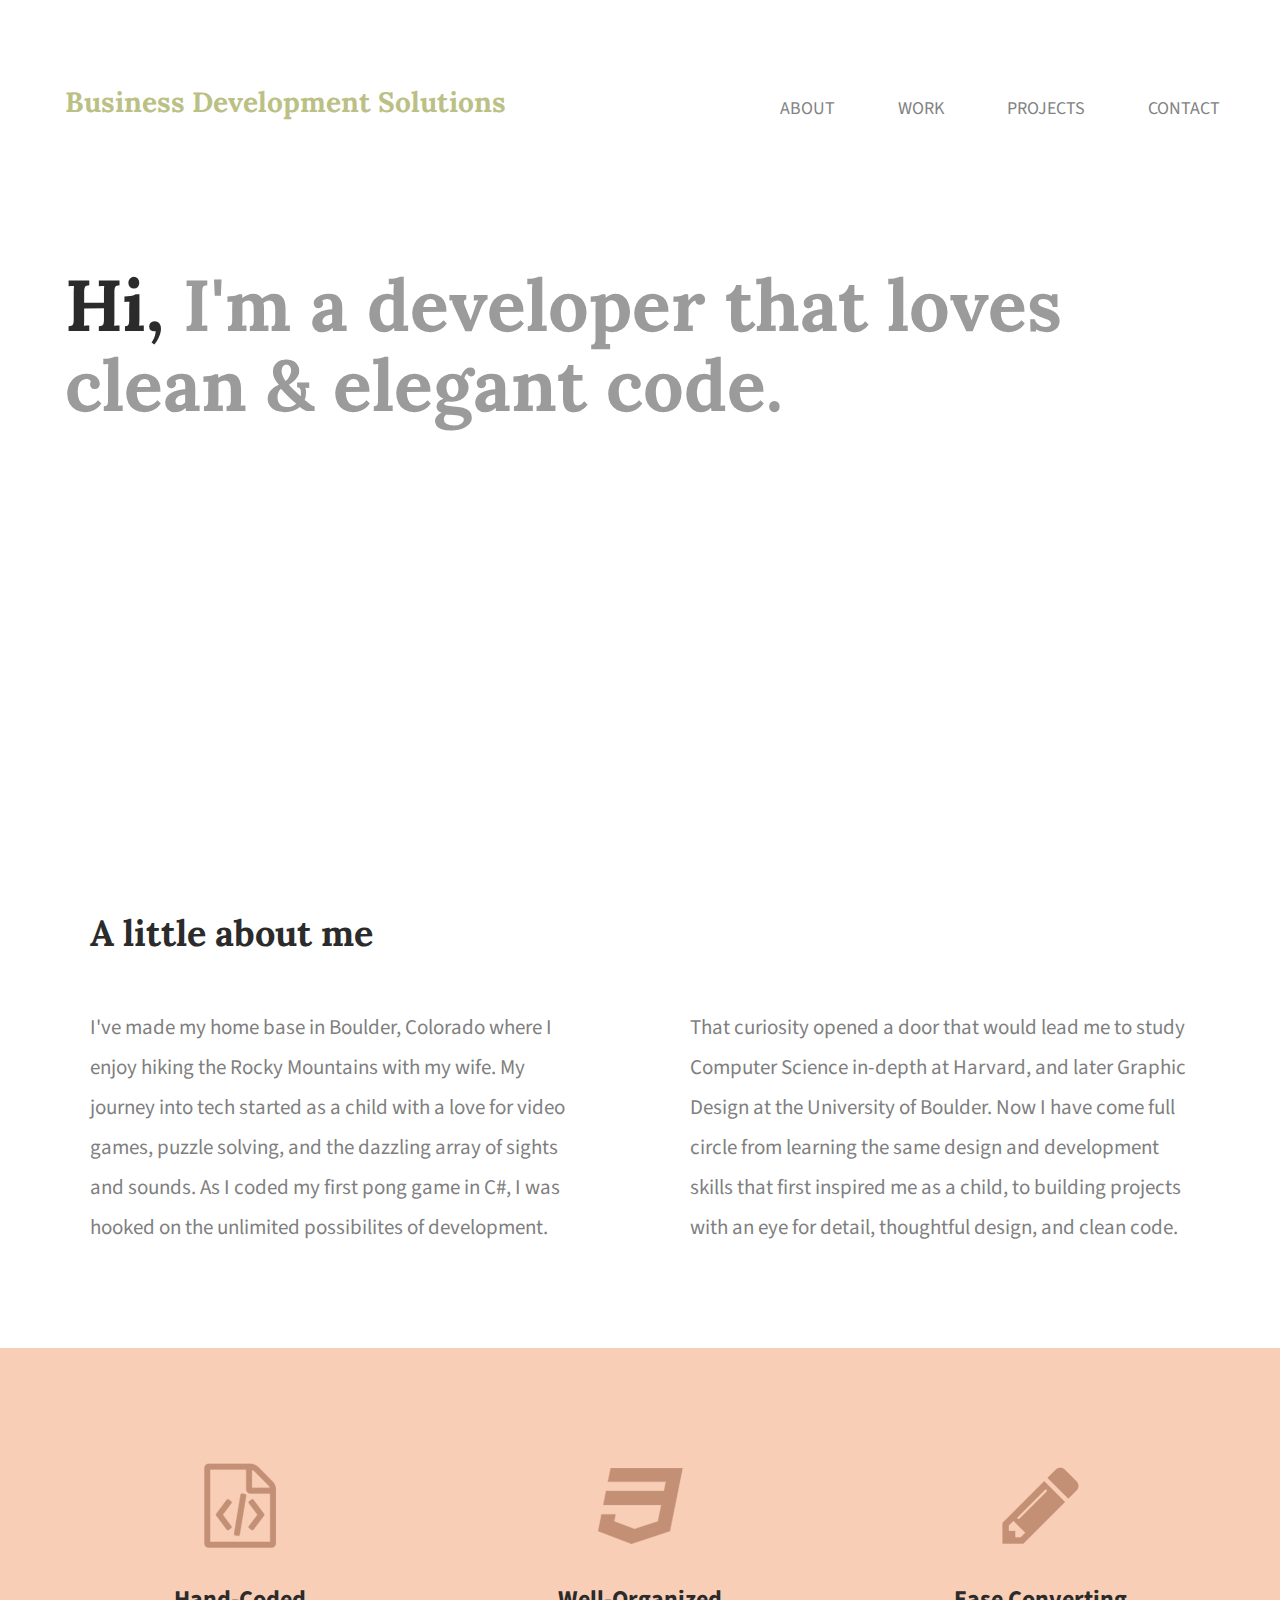
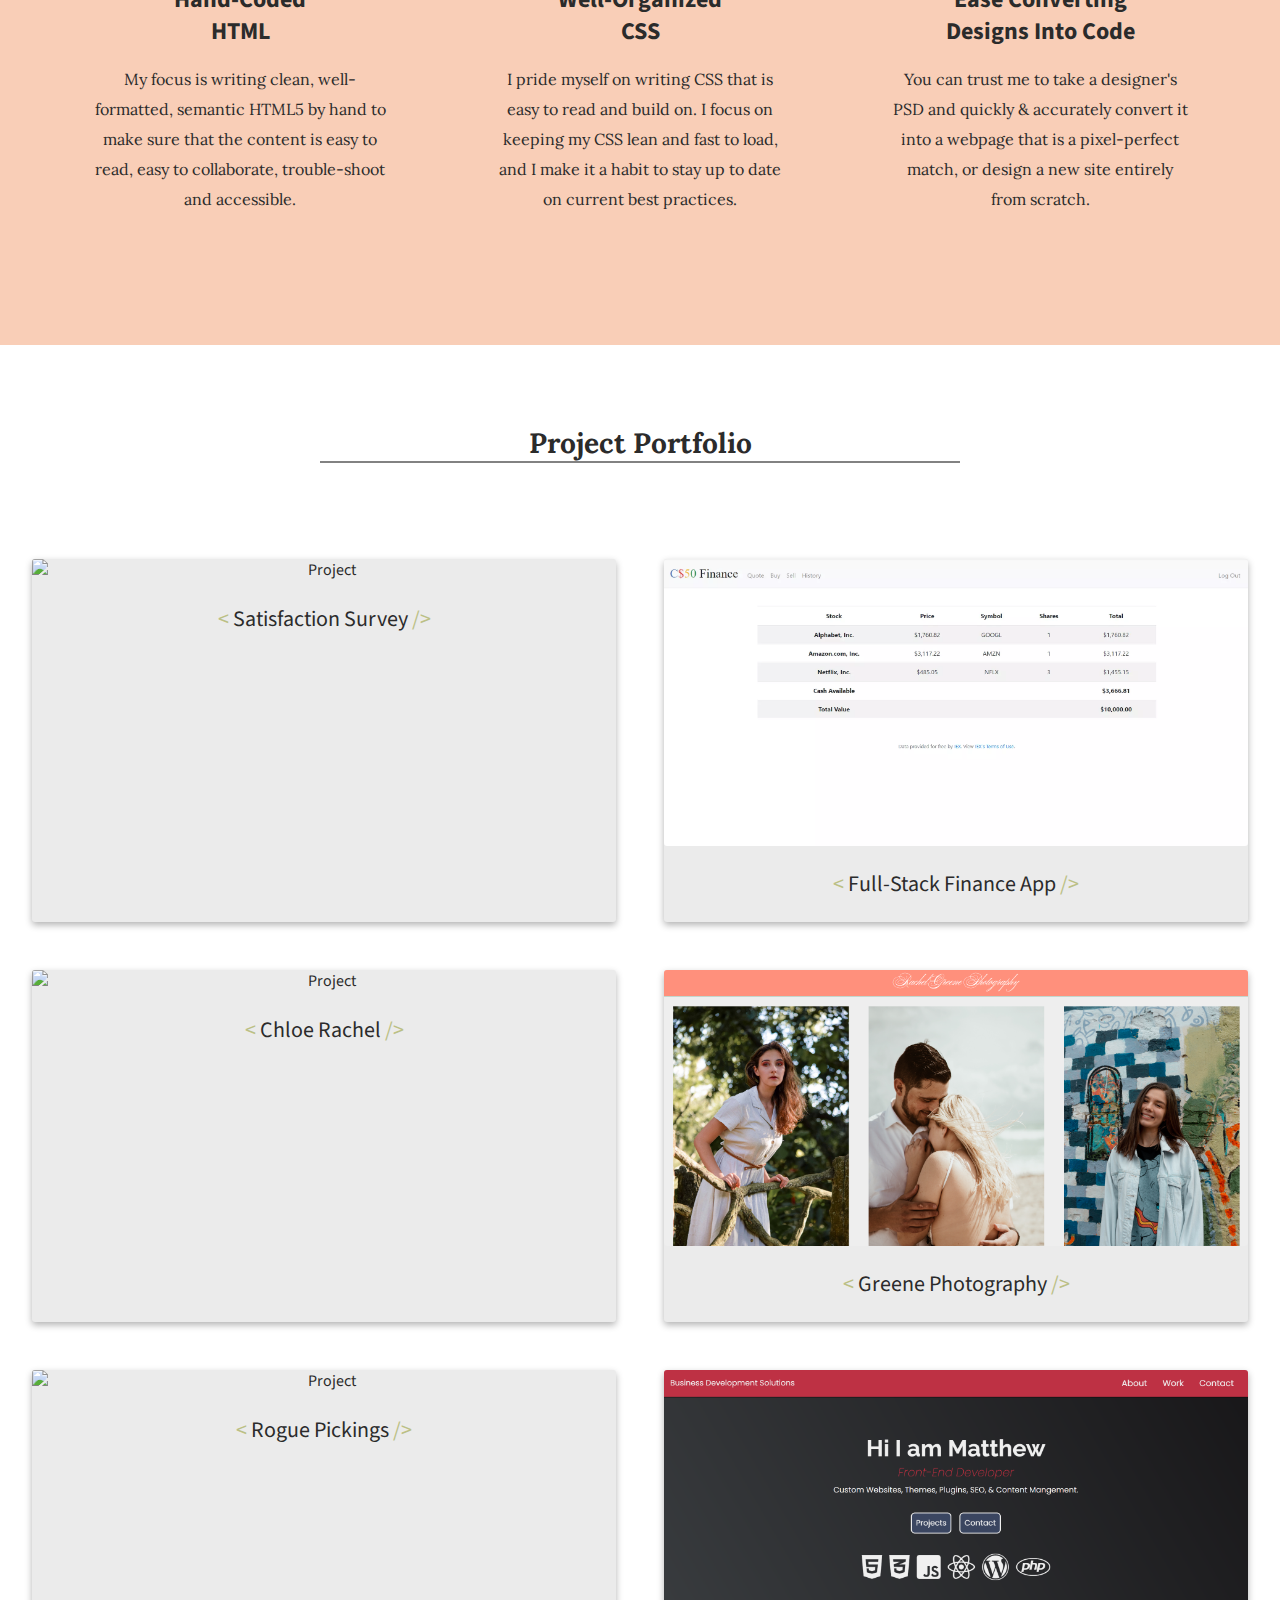
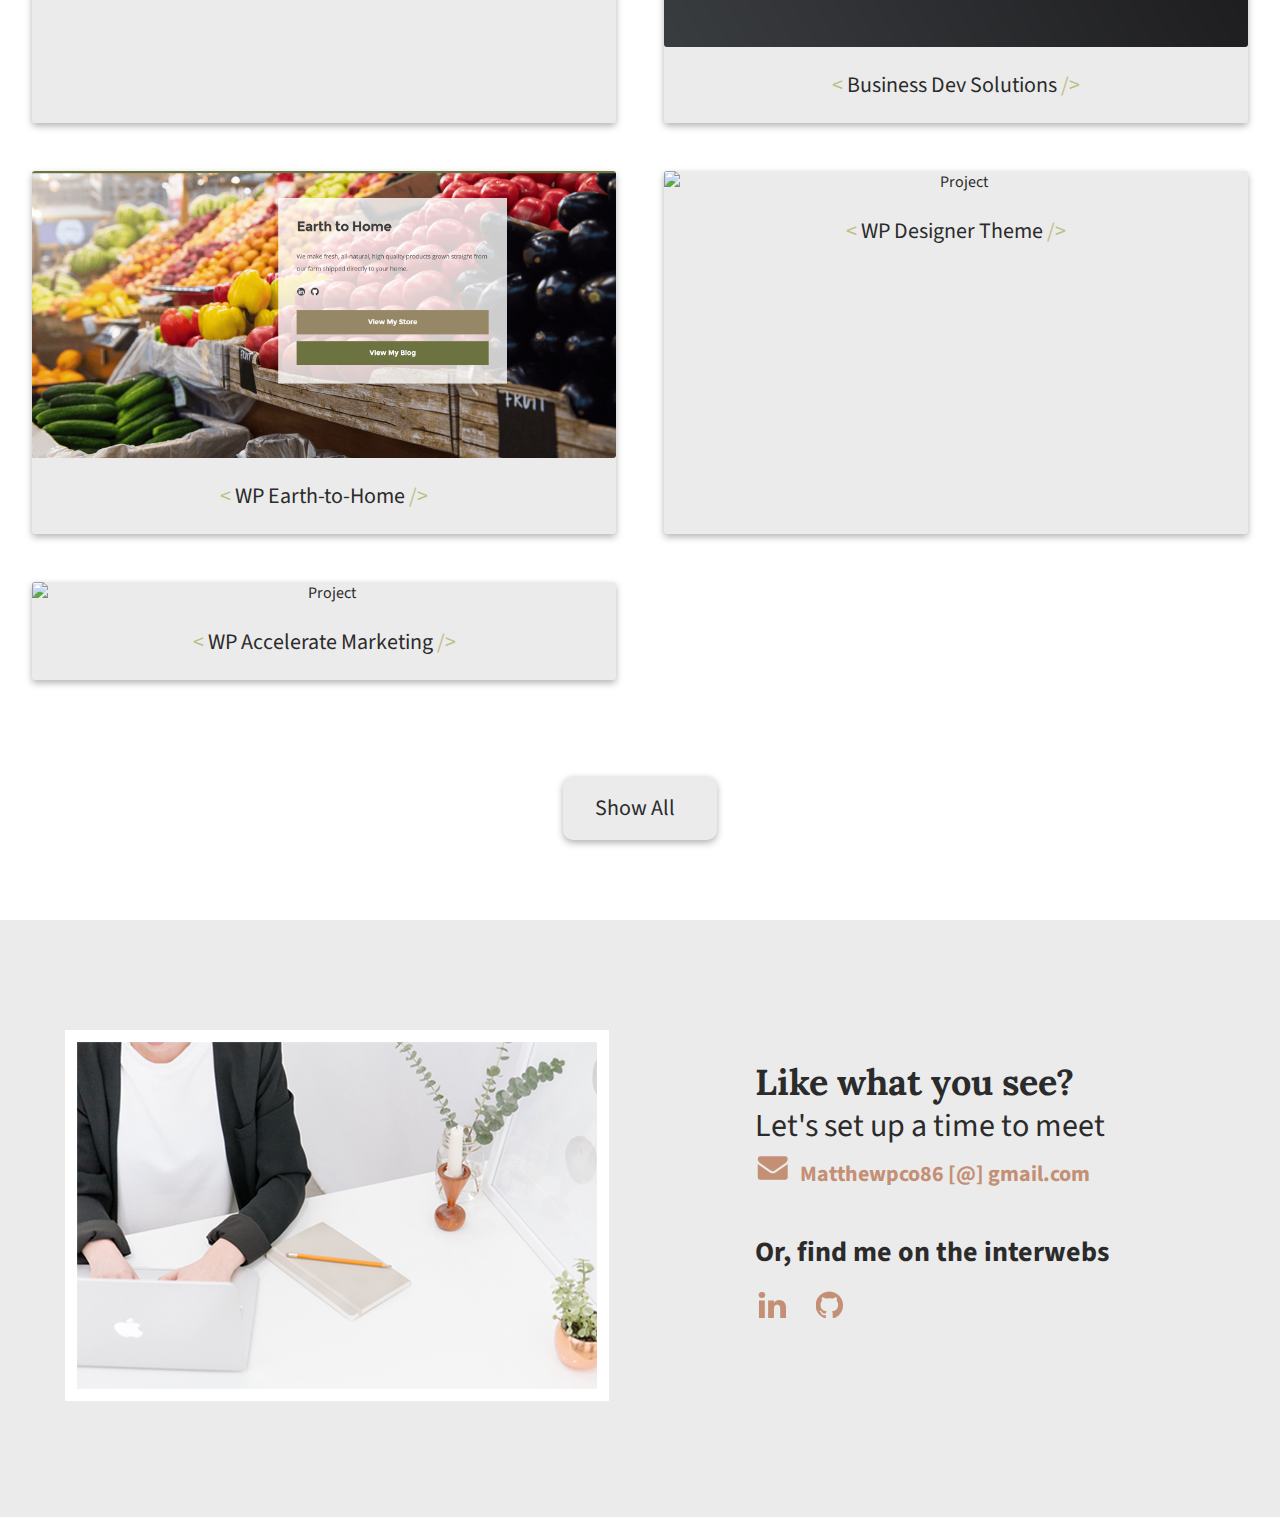
==== index.html @ 07d3a52b "Update index.html" ====
<!doctype html>
<html lang="en">
    <head>
        <link rel="stylesheet" href="css/normalize.css">
        <link rel="stylesheet" href="css/main.css">
        <link rel="preconnect" href="https://fonts.gstatic.com">
        <link
            rel="stylesheet"
            href="https://use.fontawesome.com/releases/v5.8.2/css/all.css"
            integrity="sha384-oS3vJWv+0UjzBfQzYUhtDYW+Pj2yciDJxpsK1OYPAYjqT085Qq/1cq5FLXAZQ7Ay"
            crossorigin="anonymous"
            />
        <link href="https://fonts.googleapis.com/css2?family=Lora:wght@400;700&display=swap" rel="stylesheet">
        <link href="https://fonts.googleapis.com/css?family=Source+Sans+Pro:400,700" rel="stylesheet" type="text/css">
        <title>Business Dev Solutions | Portfolio</title>

        
    </head>


    <body>
        <header>
            <div class="full-width">
                
                <div class="half-width">
                    <h1>Business Development Solutions</h1>
                    <h2><span>Hi,</span> I'm a developer that loves clean &amp; elegant code.</h2>
                </div>
                <div class="half-width">
                    <nav>
                        <ul>
                            <li>
                                <a href="#about">About</a>
                            </li>
                            <li>
                                <a href="#work">Work</a>
                            </li>
                            <li>
                                <a href="#projects">Projects</a>
                            </li>
                            <li>
                                <a href="#contact">Contact</a>
                            </li>
                        </ul>
                    </nav>
                    
                </div>
            </div>


        </header>


        <main>
            <section id="about">
                <div class="full-width">
                    <h2>A little about me</h2>
                    <div class="half-width">
                        <!--<p>I've made my home base in Providence, Rhode Island, with my small growing family. My journey into tech started with a degree in journalism. As I started sharing my writing online, I was fascinated with how easily I could get my voice out there. I was hooked and wanted to learn how to build my own site to fit my own specific needs.</p>-->
                        <p>I've made my home base in Boulder, Colorado where I enjoy hiking the Rocky Mountains with my wife. My journey into tech started as a child with a love for video games, puzzle solving, and the dazzling array of sights and sounds. As I coded my first pong game in C#, I was hooked on the unlimited possibilites of development.  </p>
                    </div>
                    <div class="half-width">
                        <!--<p>That curiosity then opened a door that could never be shut. When I learned how to build my first website, I realized I found something that gave me the freedom & versatility I was looking for in my work. Now I've made a full switch to front-end development, where I can use my organization skills and eye for detail to write clean, elegant code.</p>-->
                        <p>That curiosity opened a door that would lead me to study Computer Science in-depth at Harvard, and later Graphic Design at the University of Boulder. Now I have come full circle from learning the same design and development skills that first inspired me as a child, to building projects with an eye for detail, thoughtful design, and clean code.</p>
                    </div>
                </div>
            </section>
            <section id="work">
                <div class="full-width">
                    <div class="third-width">
                        <img src="img/html-icon.png" alt="HTML Icon"/>
                        <h3>Hand-Coded HTML</h3>
                        <p>My focus is writing clean, well-formatted, semantic HTML5 by hand to make sure that the content is easy to read, easy to collaborate, trouble-shoot and accessible.</p>
                    </div>
                    <div class="third-width">
                        <img src="img/css-icon.png" alt="CSS Icon"/>
                        <h3>Well-Organized CSS</h3>
                        <p>I pride myself on writing CSS that is easy to read and build on. I focus on keeping my CSS lean and fast to load, and I make it a habit to stay up to date on current best practices.</p>
                    </div>
                    <div class="third-width">
                        <img src="img/pencil-icon.png" alt="Pencil Icon"/>
                        <h3>Ease Converting Designs Into Code</h3>
                        <p>You can trust me to take a designer's PSD and quickly & accurately convert it into a webpage that is a pixel-perfect match, or design a new site entirely from scratch.</p>
                    </div>
                </div>


            </section>


            <section id="projects" class="projects-section">

                <h2 class="projects-section-header"> Project Portfolio </h2>

                <div class="projects-grid">

                    <a href="https://matthewpco.github.io/CustomerSurvey/" target="_blank" class="project project-tile">
                        <img class="project-image" src="https://raw.githubusercontent.com/Matthewpco/CustomerSurvey/master/satisfaction-survey-ss5.png" alt="Project"/>
                        <p class="project-title" > 
                            <span class="code">&lt;</span>
                            Satisfaction Survey
                            <span class="code">&#47;&gt;</span>
                        </p>
                    </a>
                    <a href="https://github.com/Matthewpco/CS50-Web-Final" target="_blank" class="project project-tile">
                        <img class="project-image" src="img/CS50indexwebp.webp" alt="Project"/>
                        <p class="project-title" > 
                            <span class="code">&lt;</span>
                            Full-Stack Finance App
                            <span class="code">&#47;&gt;</span>
                        </p>
                    </a>
                    <a href="https://matthewpco.github.io/FB-Mockup/" target="_blank" class="project project-tile">
                        <img class="project-image" src="https://raw.githubusercontent.com/Matthewpco/FB-Mockup/master/img/fb-mockup-ss5.png" alt="Project"/>
                        <p class="project-title" > 
                            <span class="code">&lt;</span>
                            Chloe Rachel 
                            <span class="code">&#47;&gt;</span>
                        </p>
                    </a>
                    <a href="https://matthewpco.github.io/Greene-Photo-Site/" target="_blank" class="project project-tile">
                        <img class="project-image" src="img/RGP-Site2.png" alt="Project"/>
                        <p class="project-title" > 
                            <span class="code">&lt;</span>
                            Greene Photography
                            <span class="code">&#47;&gt;</span>
                            </p>
                    </a>
                    <a href="https://matthewpco.github.io/Rogue-Pickings/" target="_blank" class="project project-tile">
                        <img class="project-image" src="https://github.com/Matthewpco/Rogue-Pickings/blob/master/img/rp-ss2.png?raw=true" alt="Project"/>
                        <p class="project-title" > 
                            <span class="code">&lt;</span>
                            Rogue Pickings
                            <span class="code">&#47;&gt;</span>
                        </p>
                    </a>      
                    <a href="https://matthewpco.github.io/Business-Dev-Site/" target="_blank" class="project project-tile">
                        <img class="project-image" src="img/Devsite-ss.png" alt="Project"/>
                        <p class="project-title" > 
                            <span class="code">&lt;</span>
                            Business Dev Solutions
                            <span class="code">&#47;&gt;</span>
                        </p>
                    </a>
                    <a href="https://github.com/Matthewpco/Wordpress-Earthtohome" target="_blank" class="project project-tile">
                        <img class="project-image" src="img/eth-ss1.png" alt="Project"/>
                        <p class="project-title" > 
                            <span class="code">&lt;</span>
                            WP Earth-to-Home
                            <span class="code">&#47;&gt;</span>
                            </p>
                    </a>
                    <a href="https://github.com/Matthewpco/WP-Designer-Theme" target="_blank" class="project project-tile">
                        <img class="project-image" src="https://raw.githubusercontent.com/Matthewpco/WordPress-Portfolio/master/img/WP-portfolio-ss1.png" alt="Project"/>
                        <p class="project-title" > 
                            <span class="code">&lt;</span>
                            WP Designer Theme
                            <span class="code">&#47;&gt;</span>
                            </p>
                    </a>               
                    <a href="https://github.com/Matthewpco/WP-AccelMarketing" target="_blank" class="project project-tile">
                        <img class="project-image" src="https://raw.githubusercontent.com/Matthewpco/WP-AccelMarketing/master/wp-content/themes/accelerate-theme-child/img/accel-ss2.png" alt="Project"/>
                        <p class="project-title" > 
                            <span class="code">&lt;</span>
                            WP Accelerate Marketing
                            <span class="code">&#47;&gt;</span>
                            </p>
                            </a>
                </div>  
                <a href="https://github.com/Matthewpco" class="btn btn-show-all" target="_blank"> Show All <i class="fas fa-chevron-right" id="chevron"></i></a>


            </section>


            <footer id="contact">
                <div class="full-width">
                    <div class="half-width">
                        <img src="img/contact-image.png" id="contact-img" alt="Person at computer desk working"/>
                    </div>
                    <div class="half-width">
                        <h2>Like what you see?</h2>
                        <h3 id="email-header">Let's set up a time to meet</h3>
                        <a href="mailto:Matthewpco86@gmail.com"><img src="img/envelope.png" id="envelope"
                            alt="Envelope icon" />Matthewpco86 [@] gmail.com</a>
                        <h3 id="socialmedia-header">Or, find me on the interwebs</h3>
                        <ul>
                            <!--<li><a href="www.twitter.com"><img src="img/twitter.png" alt="Twitter icon"/></a></li>
                            <li><a href="www.tumblr.com"><img src="img/tumblr.png" alt="tumblr icon"/></a></li>
                            <li><a href="www.instagram.com"><img src="img/instagram.png" alt="instagram icon"/></a></li>-->
                            <li><a href="https://www.linkedin.com/in/matthewpco/"><img src="img/linkedin.png" alt="linkedin icon"/></a></li>
                            <li><a href="https://github.com/Matthewpco"><img src="img/github.png" alt="github icon"/></a></li>
                        </ul>
                    </div>
                </div>
            </footer>
        </main>
    </body>
</html>
---- css/main.css ----
/***** BASE STYLES *****/
/***** font-family: 'Source Sans Pro', sans-serif; *****/
/***** font-family: 'Lora', serif; *****/
/* Custom properties/variables  */
:root {
    --main-white: #f0f0f0;
    --main-red: #be3144;
    --main-blue: #45567d;
    --main-gray: #303841;
    --light-blue: #45567da8;
    --light-red: #be3144a8;
  }

body {
    font-family: 'Source Sans Pro', sans-serif;
    color: #2b2b2b;
}

/***** GRID *****/

.full-width {
    width: 1200px;
    margin: 0 auto;
    overflow: auto;
}

.half-width {
    width: 600px;
    float: left;
}

.third-width {
    width: 400px;
    float: left;
}

/***** HEADER *****/

header {
    height: 800px;
    background: url(https://matthewpco.github.io/Jubilee-Design/img/full-background.png);
    background-position: center;
    background-size: cover;
}

header h1 {
    padding:  65px 0 65px 25px;
    font-family: 'Lora', serif;
    color: #bbc085;
    font-size: 28px;
}

nav {
    float: right;
    padding: 80px 20px;
}

nav ul li {
    display: inline-block;
}

nav ul li a{
    text-transform: uppercase;
    text-decoration: none;
    font-size: 18px;
    color: #828282;
    padding-left: 60px;
    
}

header h2 {
    width: 1000px;
    clear: both;
    font-family: 'Lora', serif;
    font-size: 72px;
    line-height: 80px;
    color: #9b9b9b;
    padding: 20px 0 20px 25px;

}

header span {
    color: #2b2b2b;
}

/***** ABOUT *****/

#about .full-width {
    padding: 80px 0;
}

#about h2 {
    font-size: 36px;
    padding-left: 50px;
    font-family: 'Lora', serif;
}

#about p {
    font-size: 21px;
    color: #7f7f7f;
    line-height: 40px;
    padding: 0 50px 0 50px;
}

/***** WORK *****/

#work {
    text-align: center;
    background-color: #f9ceb7;
}

#work .full-width {
    padding: 115px 0;
}

#work img {
    padding-bottom: 30px;
}

#work h3 {
    font-size: 24px;
    width: 190px;
    margin: 0 auto;
    line-height: 32px;
}

#work p {
    padding: 0 50px;
    font-family: 'Lora', serif;
    line-height: 30px;
}

/***** PROJECTS *****/

/* Projects section */

#projects {
    background-color: #fff;
}

.projects-section {
    text-align: center;
    padding: 5rem 2rem;
    background: #e3e3e3;
  }
  
  .projects-section-header {
    max-width: 640px;
    margin: 0 auto 6rem auto;
    border-bottom: 2px solid #828282;
    font-size: 28px;
    font-family: 'Lora', serif;
    color: #2b2b2b;
  }
  
  @media (max-width: 28.75em) {
    .projects-section-header {
      font-size: 4rem;
    }
  }
  
  /* "Automagic" image grid using no media queries */

  #projects ul {
        list-style: none;
  }

  #projects a {
        text-decoration: none;
        color: #2b2b2b
  }

  #projects img {
        display: block;
        width: 100%;
  }

  .projects-grid {
    display: grid;
    grid-template-columns: repeat(auto-fit, minmax(380px, 1fr));
    grid-gap: 3rem;
    width: 100%;
    max-width: 1280px;
    margin: 0 auto;
    margin-bottom: 6rem;
  }
  
  @media (max-width: 1199px) {
    .projects-section {
        padding-left: 25%;
    }
  
    .projects-grid {
      grid-template-columns: 1fr;
    }
  }
  
  .project {
    background: #ebebeb;
    box-shadow: 1px 1px 2px rgba(0, 0, 0, 0.5);
    border-radius: 2px;
    transition: background 0.3s ease-out;
  }
  
  .code {
    color: #bbc085;
    transition: color 0.3s ease-out;
  }
  
  .project:hover .code {
    color: #2b2b2b;
  }

  .project:hover {
    background: #dcdcdc;
    
  }
  
  .project-image {
    width: 100%;
    object-fit: fill;
    border-radius: 3px;
    
  }
  
  .project-title {
    font-size: 22px;
  }
  
  .project-tile {
    border-radius: 3px;
    box-shadow: 0px 3px 7px rgba(0, 0,0,0.3);
  }
  
  .btn {
    display: inline-block;
    padding: 1rem 2rem;
    border-radius: 2px;
    border-radius: 10px;
    color: #bbc085;
  }
  
  .btn-show-all {
    font-size: 22px;
    background: #ebebeb;
    color: #2b2b2b;
    transition: background 0.3s ease-out;
    box-shadow: 0px 3px 7px rgba(0, 0,0,0.3);
  }
  
  .btn-show-all:hover {
    background: #dcdcdc;
  }
  
  .btn-show-all:hover > i {
    transform: translateX(3px);
  }
  
  .btn-show-all > i {
    margin-left: 10px;
    transform: translateX(0);
    color: #2b2b2b;
    transition: transform 0.2s ease-out;
  }
  #chevron {
      color: #bbc085;
  }

/***** CONTACT *****/

#contact {
    background-color: #ebebeb;
}

#contact .full-width {
    padding: 110px 0;
}

#contact #contact-img {
    border: 12px solid white;
    margin-left: 25px;
}

#contact h2, #contact #email-header, #contact #socialmedia-header, #contact ul {
    padding-left: 115px;
}

#contact #envelope {
    padding: 0 10px 0 115px;
}

#contact h2 {
    font-size: 36px;
    line-height: 44px;
    font-family: 'Lora', serif;
}

#email-header {
    font-size: 32px;
    line-height: 44px;
    font-weight: 400;
    margin: -30px 0 5px 0;
}

#socialmedia-header {
    font-size: 28px;
    font-weight: 700;
    line-height: 44px;
    margin: 40px 0 0 0;
}

#contact a {
    text-decoration: none;
    color: #c49075;
    font-weight: 700;
    font-size: 22px;
}

#contact ul {
    list-style: none;
}

#contact ul li {
    display: inline-block;
}

#contact ul img {
    padding-right: 20px;
}

/***** RESPONSIVENESS *****/

@media (max-width: 1199px) {
    header {
        width: fit-content;
    }

    #work {
        width: fit-content;
    }

    #contact {
        width: fit-content;
    }
}
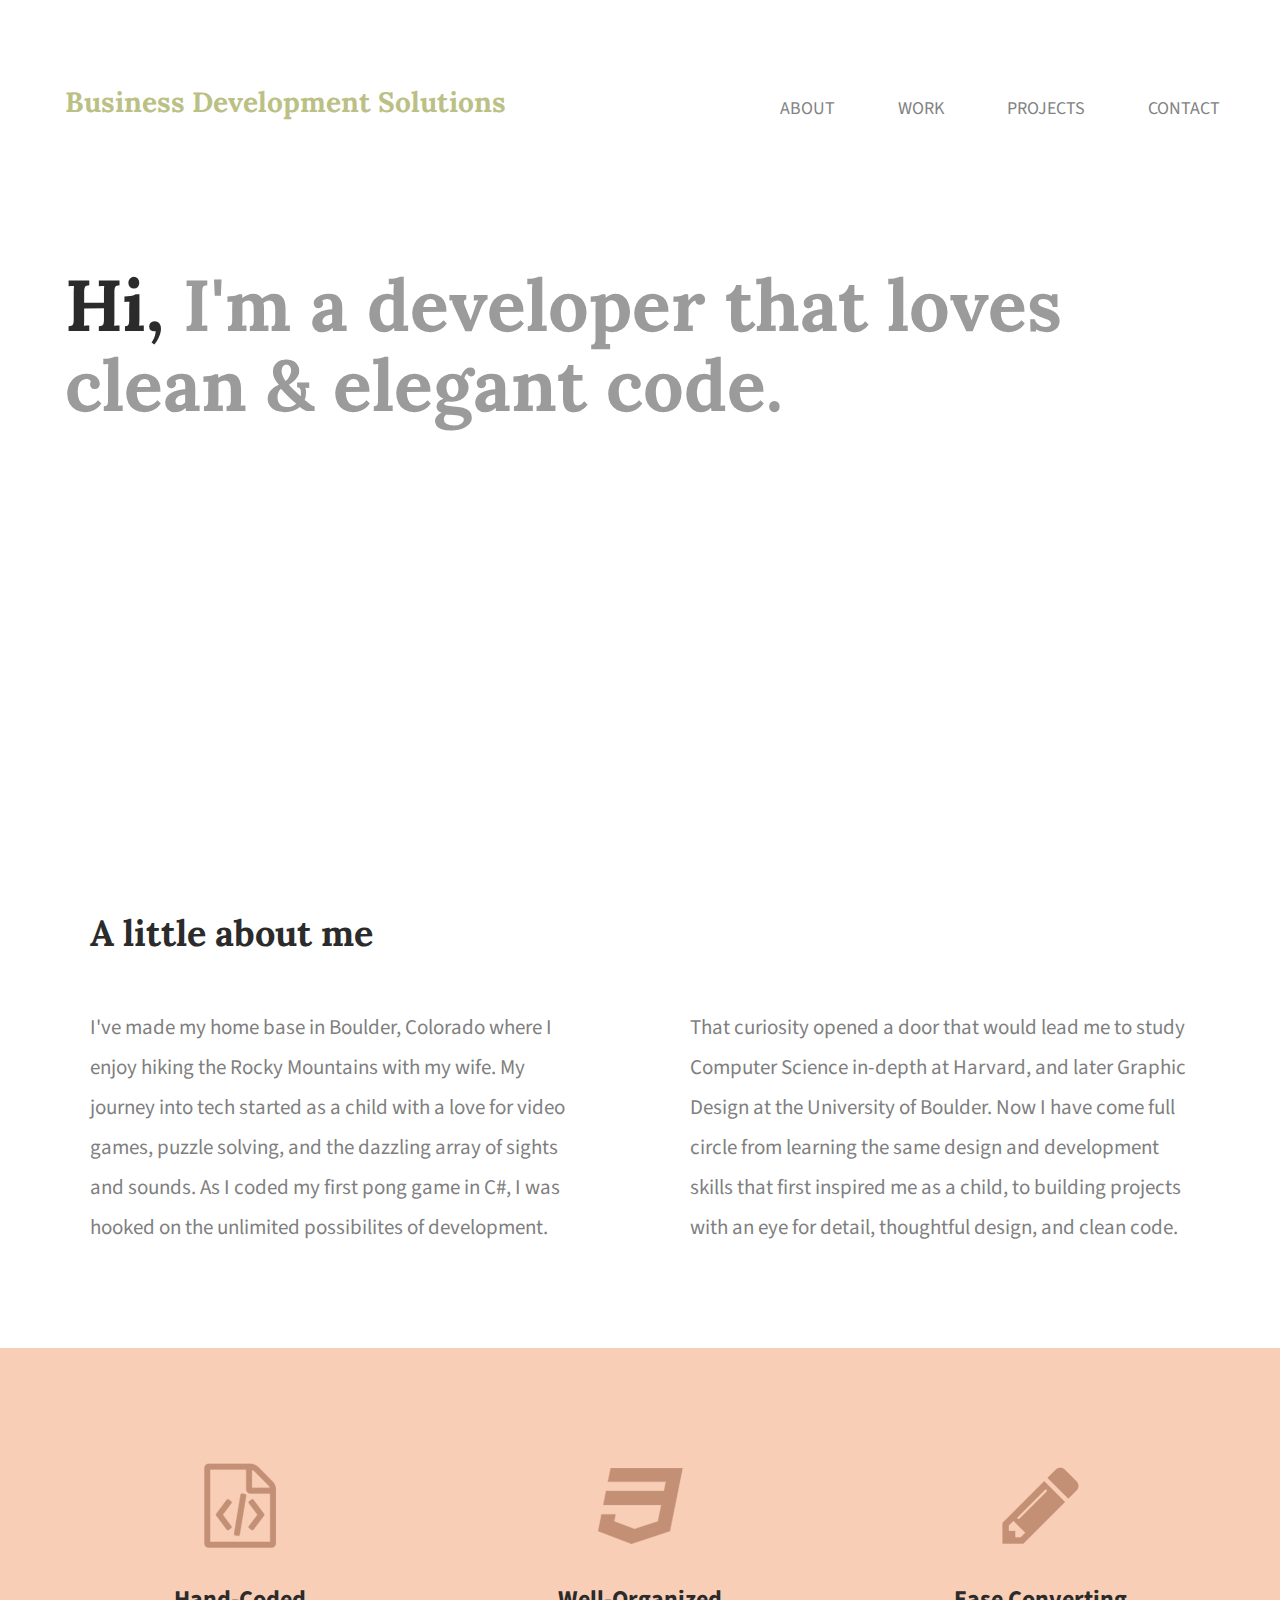
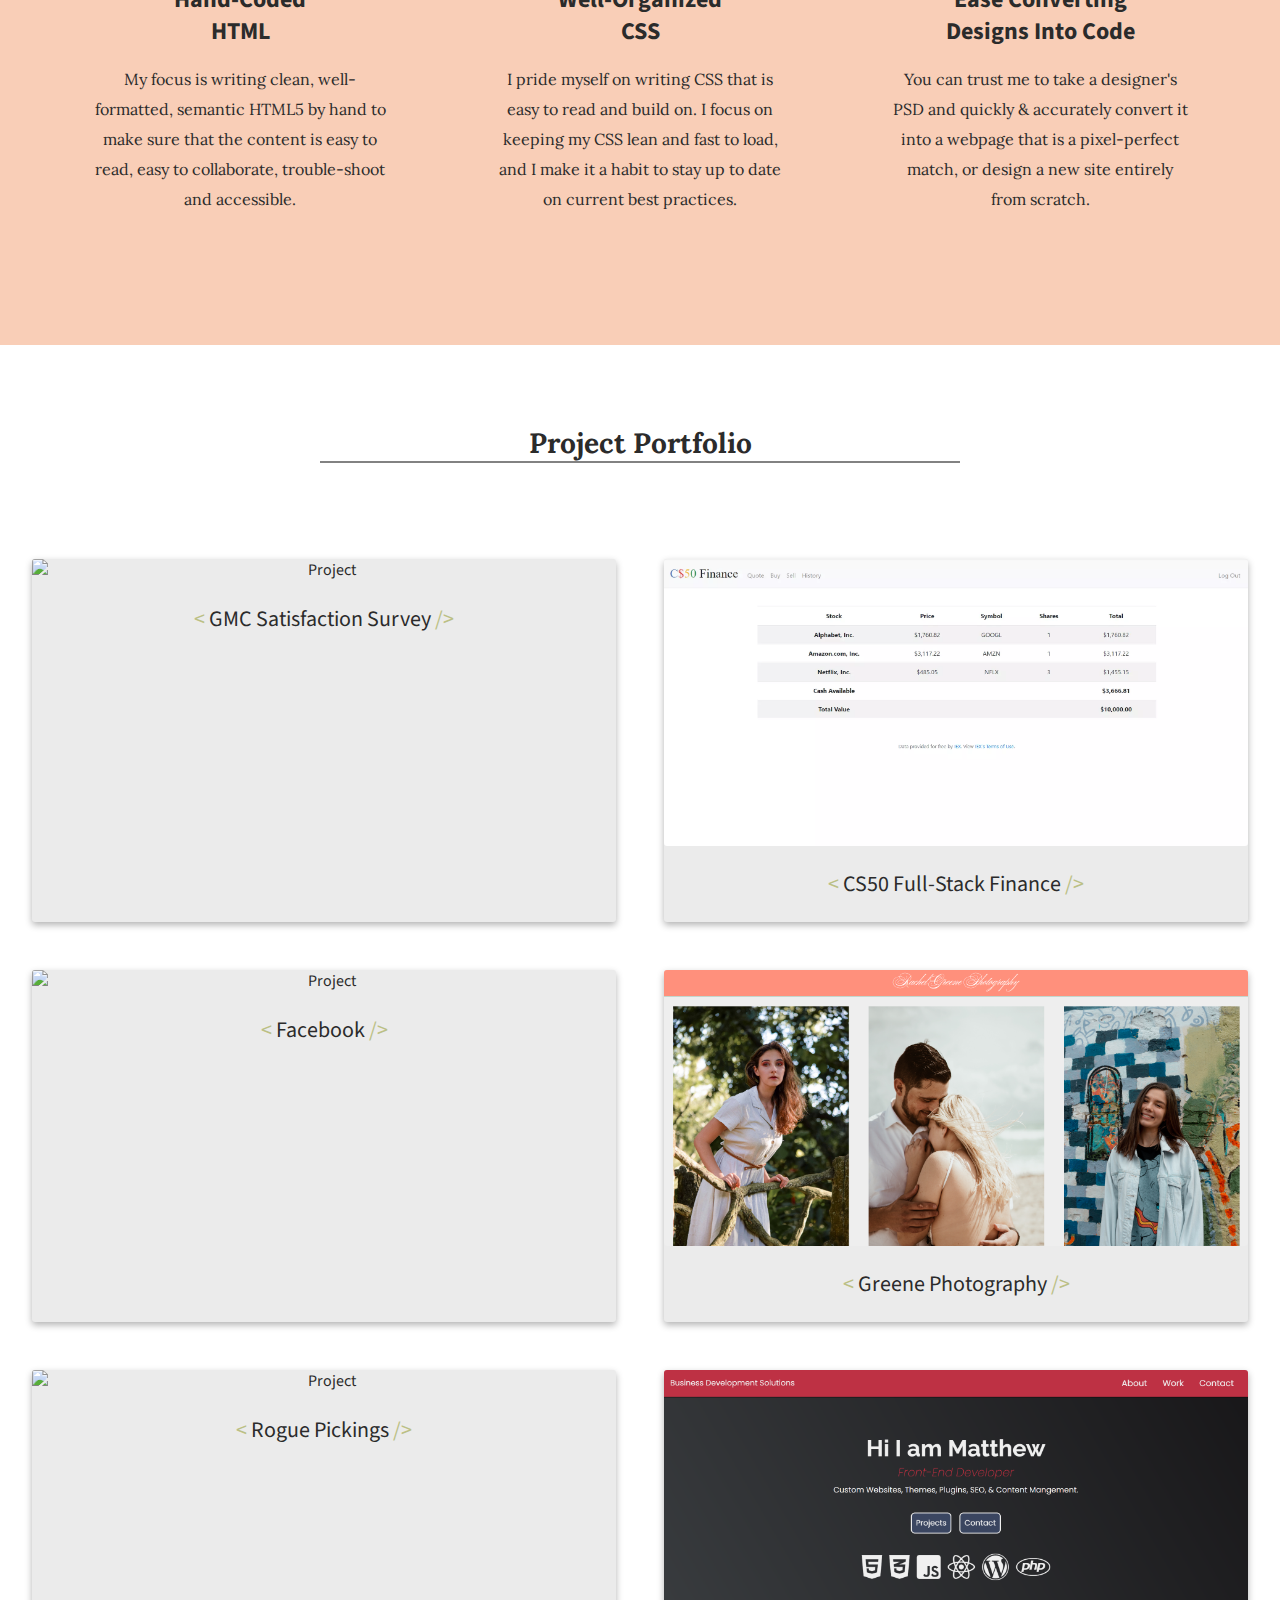
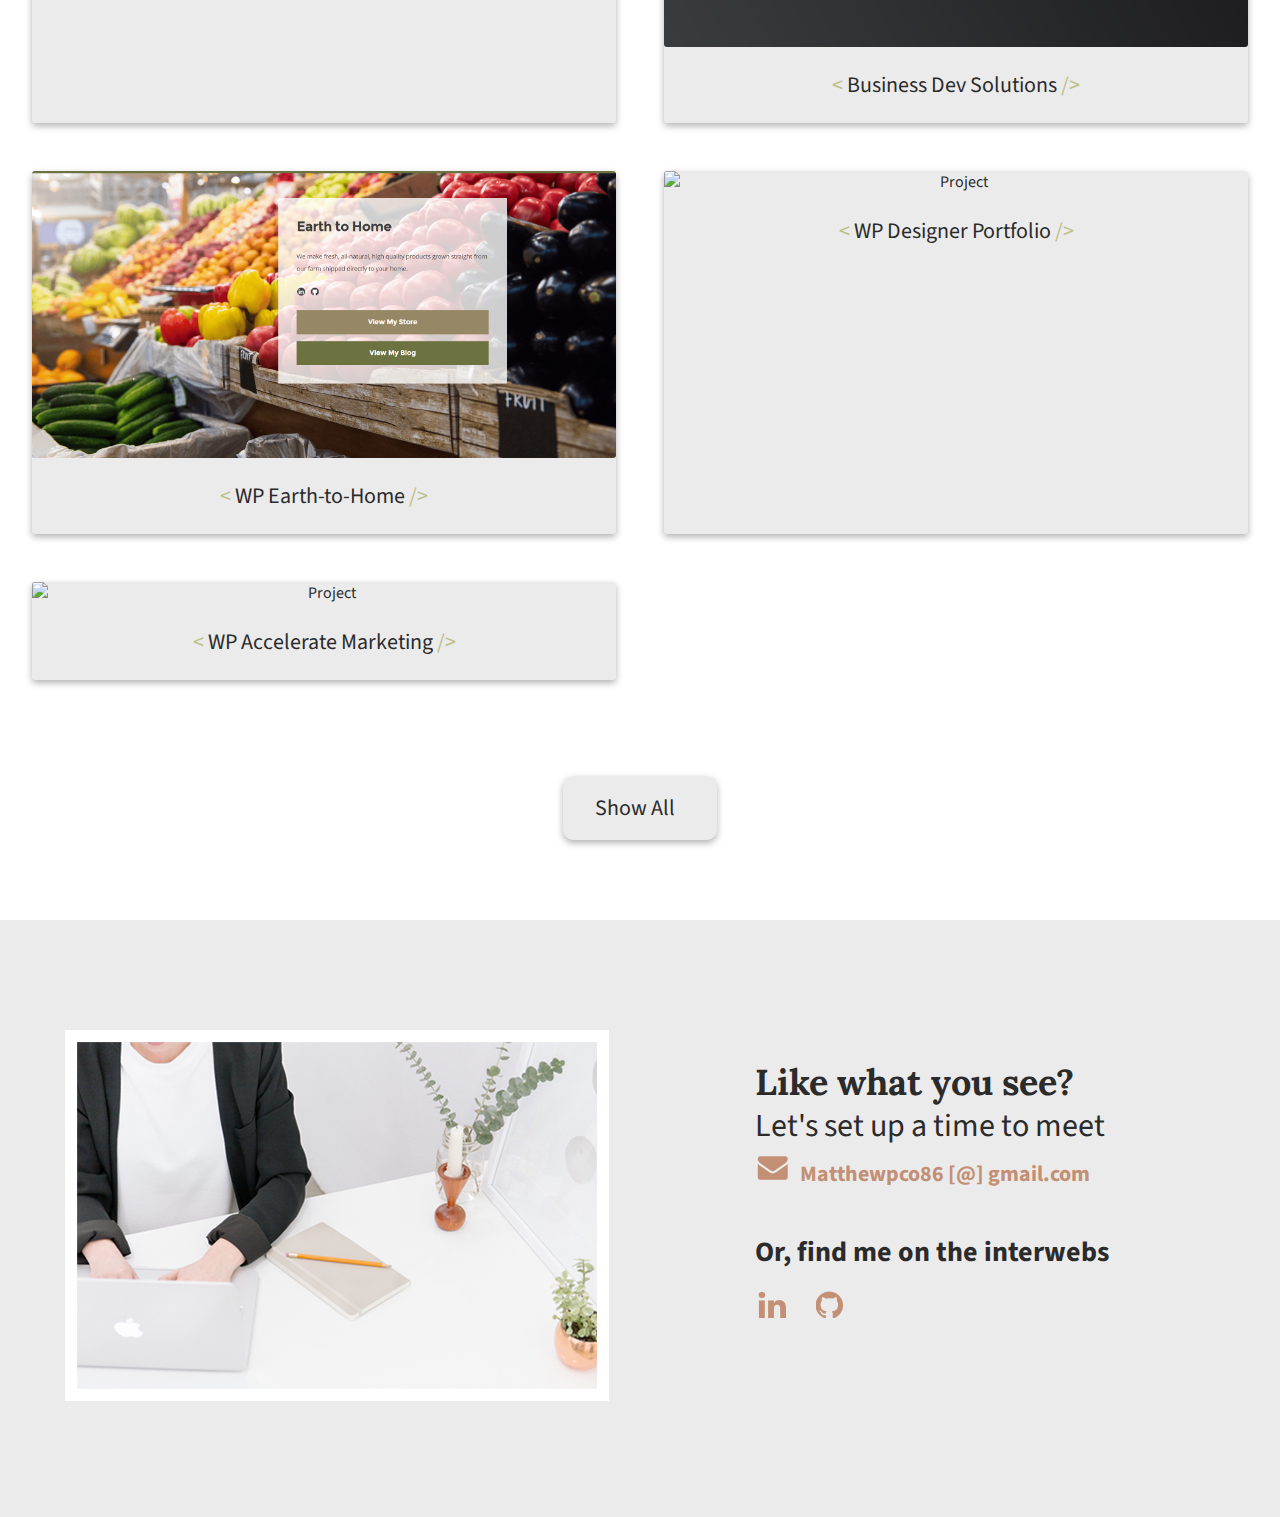
==== commit 56a7466a: "Update index.html" ====
--- a/index.html
+++ b/index.html
@@ -98,7 +98,7 @@
                         <img class="project-image" src="https://raw.githubusercontent.com/Matthewpco/CustomerSurvey/master/satisfaction-survey-ss5.png" alt="Project"/>
                         <p class="project-title" > 
                             <span class="code">&lt;</span>
-                            Satisfaction Survey
+                            GMC Satisfaction Survey
                             <span class="code">&#47;&gt;</span>
                         </p>
                     </a>
@@ -106,7 +106,7 @@
                         <img class="project-image" src="img/CS50indexwebp.webp" alt="Project"/>
                         <p class="project-title" > 
                             <span class="code">&lt;</span>
-                            Full-Stack Finance App
+                            CS50 Full-Stack Finance
                             <span class="code">&#47;&gt;</span>
                         </p>
                     </a>
@@ -114,7 +114,7 @@
                         <img class="project-image" src="https://raw.githubusercontent.com/Matthewpco/FB-Mockup/master/img/fb-mockup-ss5.png" alt="Project"/>
                         <p class="project-title" > 
                             <span class="code">&lt;</span>
-                            Chloe Rachel 
+                            Facebook
                             <span class="code">&#47;&gt;</span>
                         </p>
                     </a>
@@ -154,7 +154,7 @@
                         <img class="project-image" src="https://raw.githubusercontent.com/Matthewpco/WordPress-Portfolio/master/img/WP-portfolio-ss1.png" alt="Project"/>
                         <p class="project-title" > 
                             <span class="code">&lt;</span>
-                            WP Designer Theme
+                            WP Designer Portfolio
                             <span class="code">&#47;&gt;</span>
                             </p>
                     </a>               
@@ -169,7 +169,7 @@
                 </div>  
                 <a href="https://github.com/Matthewpco" class="btn btn-show-all" target="_blank"> Show All <i class="fas fa-chevron-right" id="chevron"></i></a>
 
-
+                
             </section>
 
 
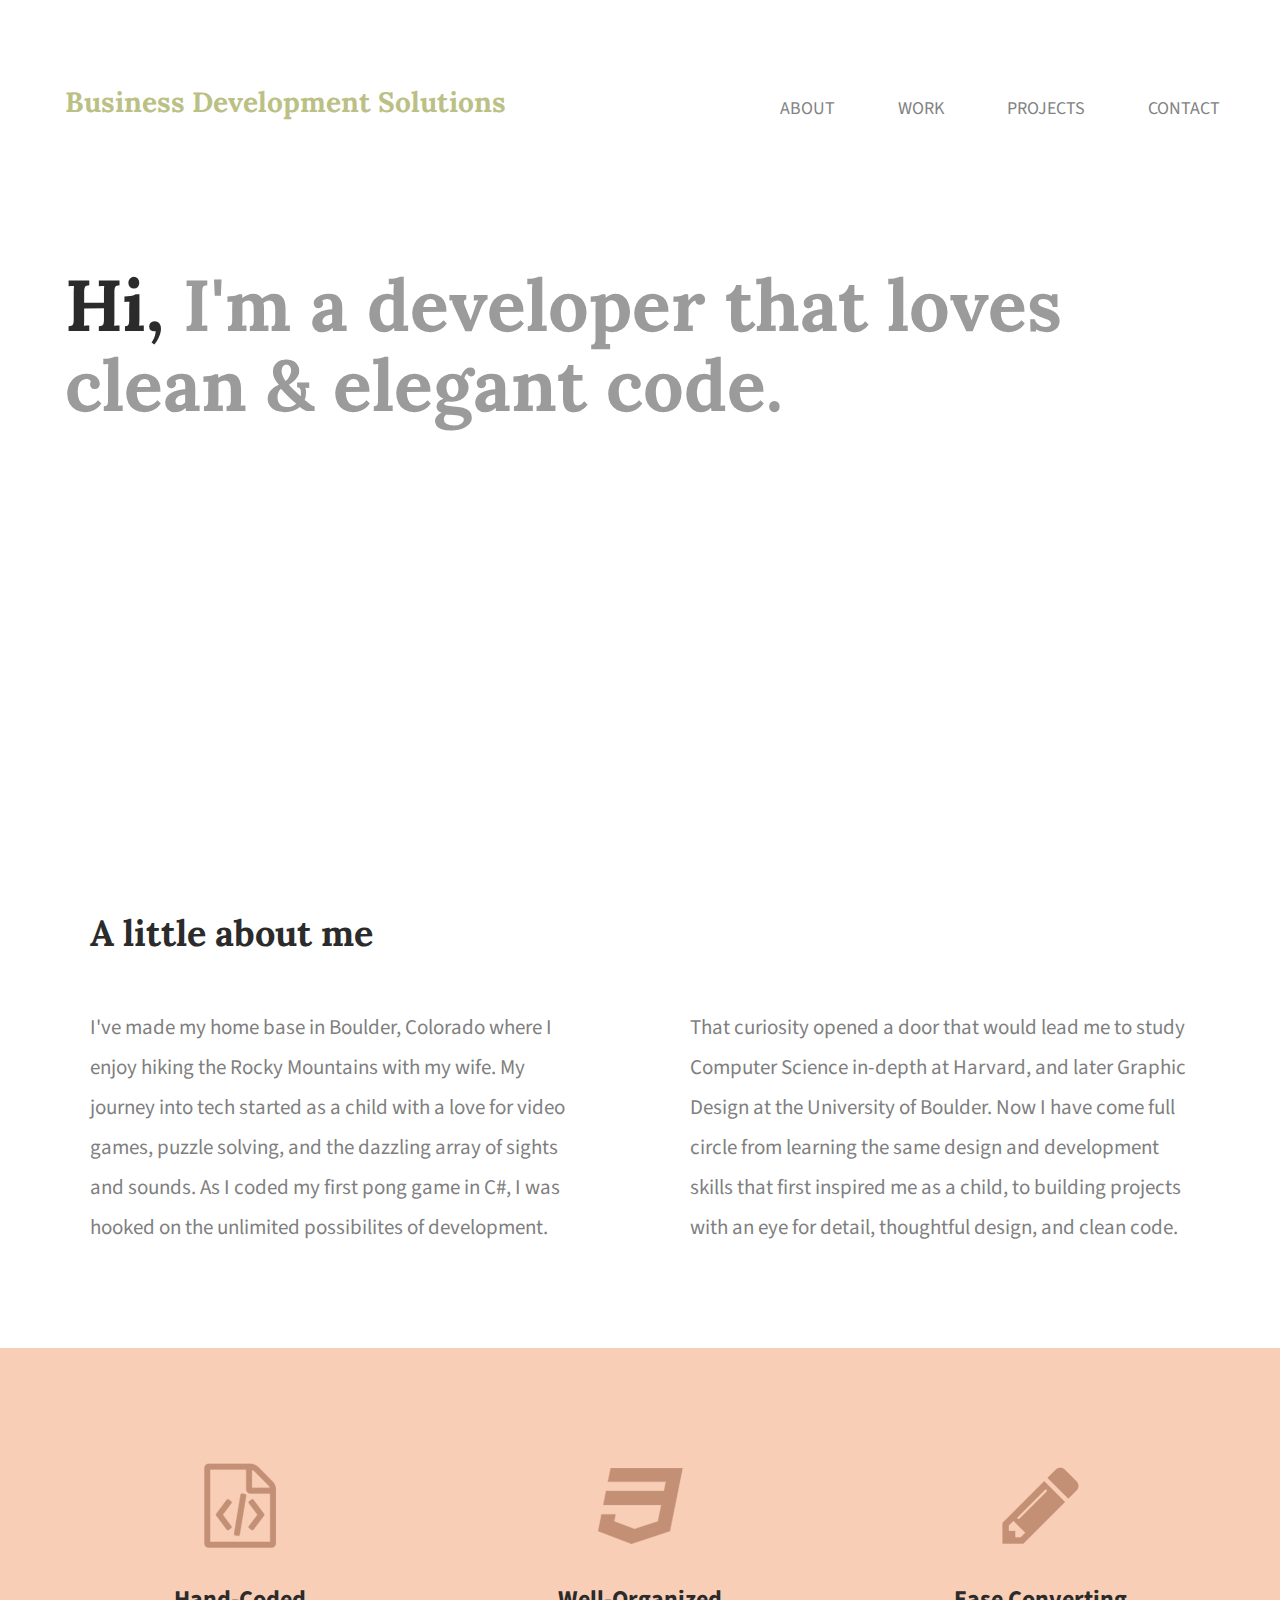
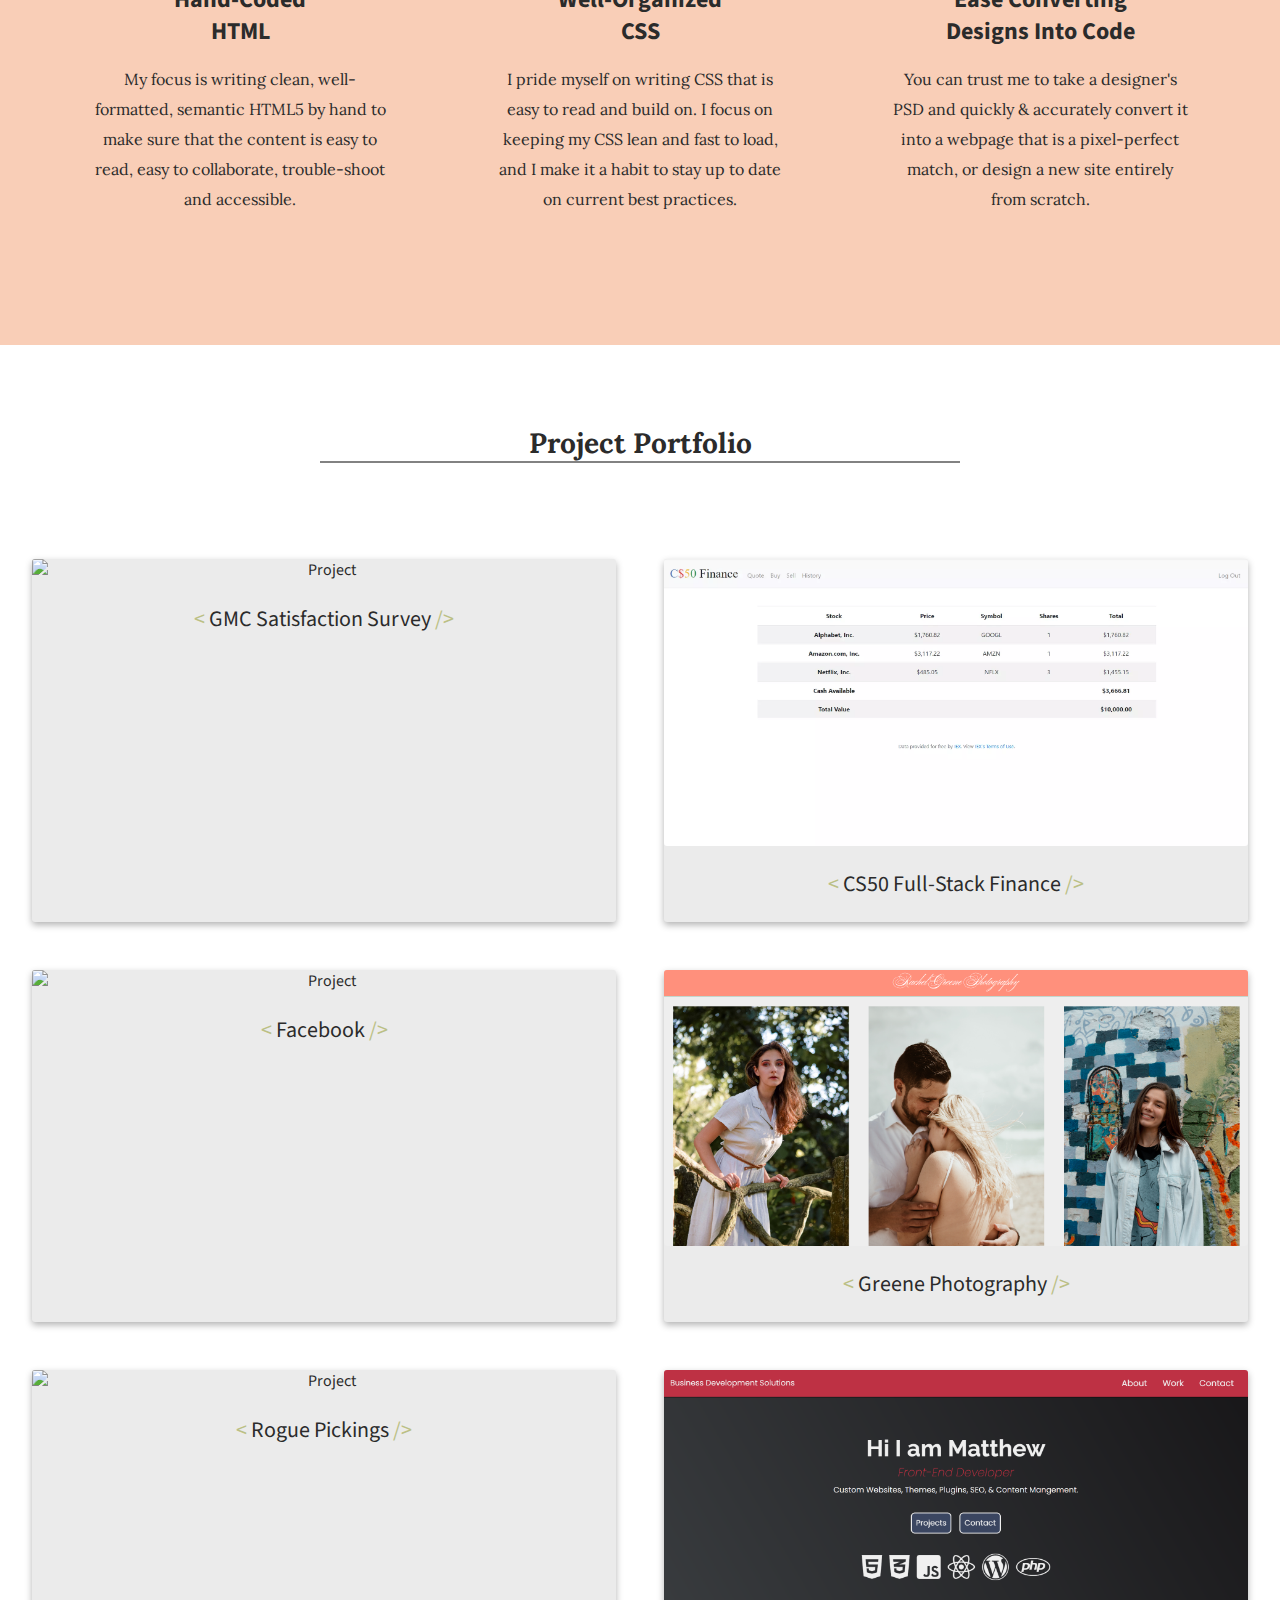
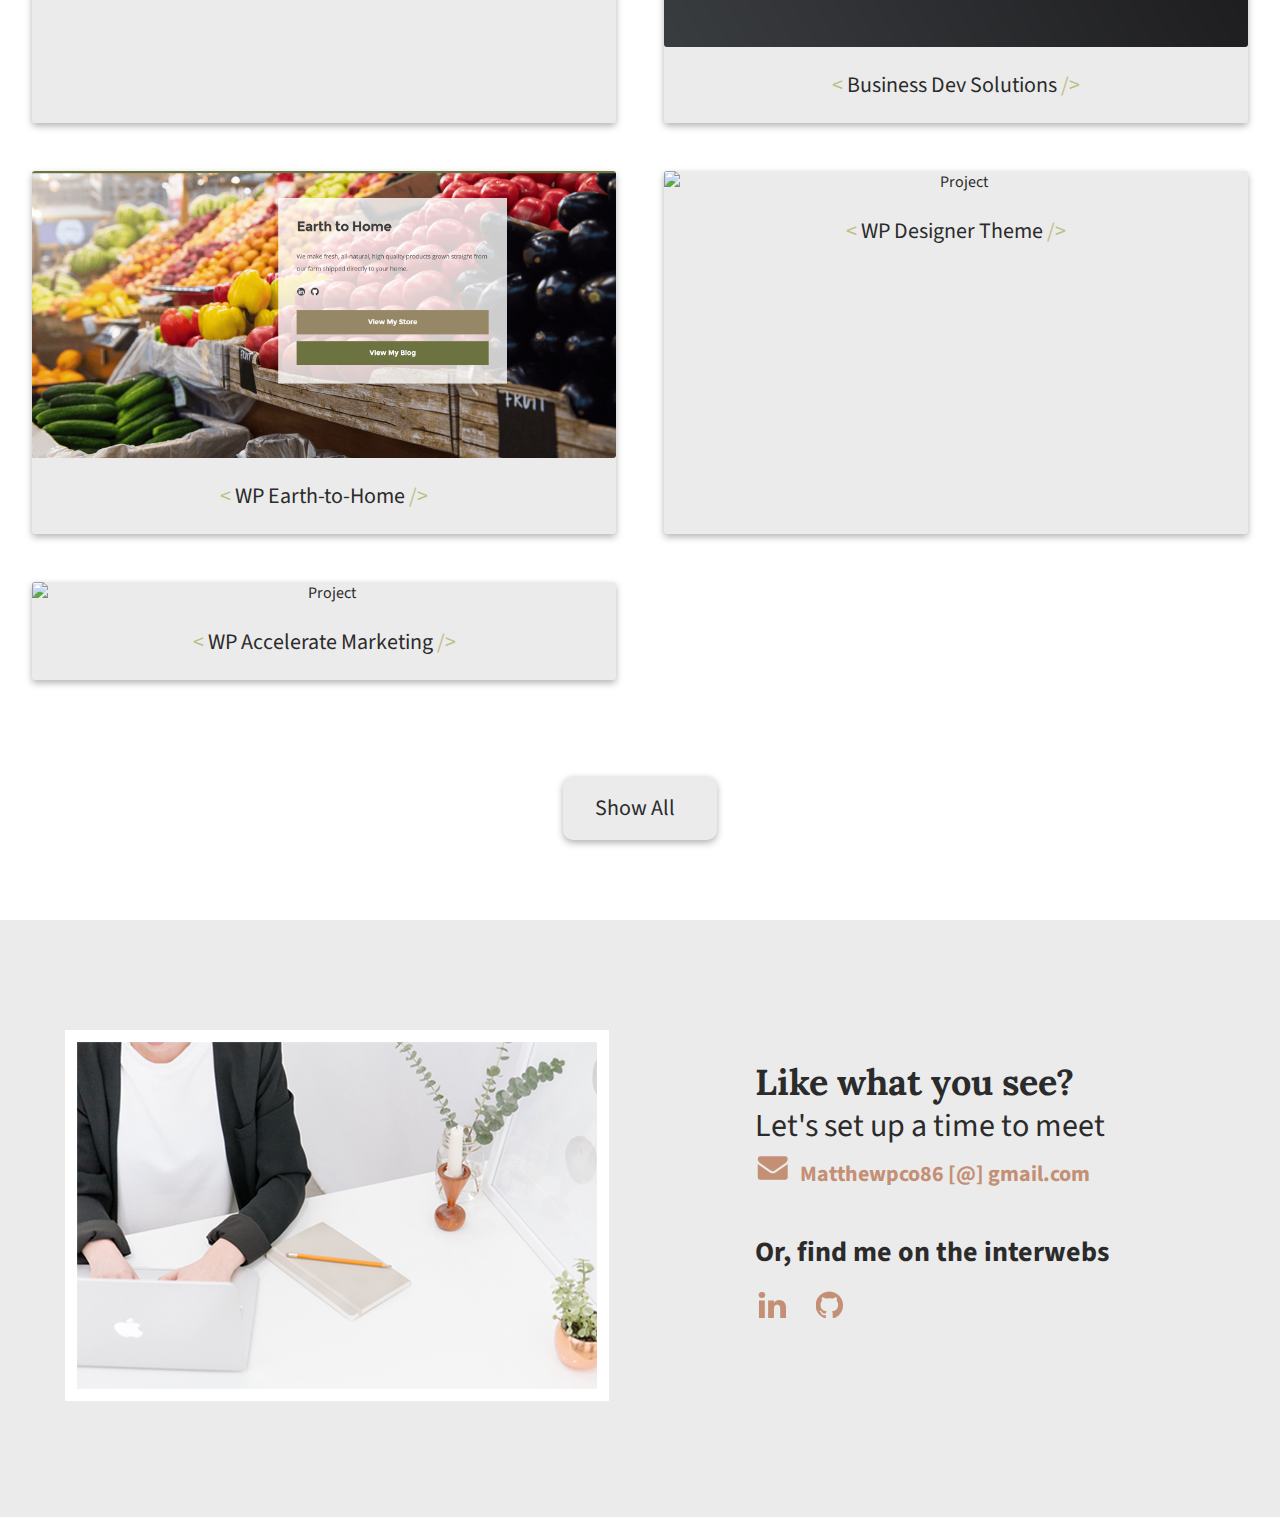
==== commit 0da5dd47: "Update index.html" ====
--- a/index.html
+++ b/index.html
@@ -10,6 +10,10 @@
             integrity="sha384-oS3vJWv+0UjzBfQzYUhtDYW+Pj2yciDJxpsK1OYPAYjqT085Qq/1cq5FLXAZQ7Ay"
             crossorigin="anonymous"
             />
+            <link
+                rel="stylesheet"
+                href="https://cdnjs.cloudflare.com/ajax/libs/animate.css/4.1.1/animate.min.css"
+            />
         <link href="https://fonts.googleapis.com/css2?family=Lora:wght@400;700&display=swap" rel="stylesheet">
         <link href="https://fonts.googleapis.com/css?family=Source+Sans+Pro:400,700" rel="stylesheet" type="text/css">
         <title>Business Dev Solutions | Portfolio</title>
@@ -24,7 +28,7 @@
                 
                 <div class="half-width">
                     <h1>Business Development Solutions</h1>
-                    <h2><span>Hi,</span> I'm a developer that loves clean &amp; elegant code.</h2>
+                    <h2><span class="animate__animated animate__fadeIn">Hi,</span> I'm a developer that loves clean &amp; elegant code.</h2>
                 </div>
                 <div class="half-width">
                     <nav>
@@ -154,7 +158,7 @@
                         <img class="project-image" src="https://raw.githubusercontent.com/Matthewpco/WordPress-Portfolio/master/img/WP-portfolio-ss1.png" alt="Project"/>
                         <p class="project-title" > 
                             <span class="code">&lt;</span>
-                            WP Designer Portfolio
+                            WP Designer Theme
                             <span class="code">&#47;&gt;</span>
                             </p>
                     </a>               
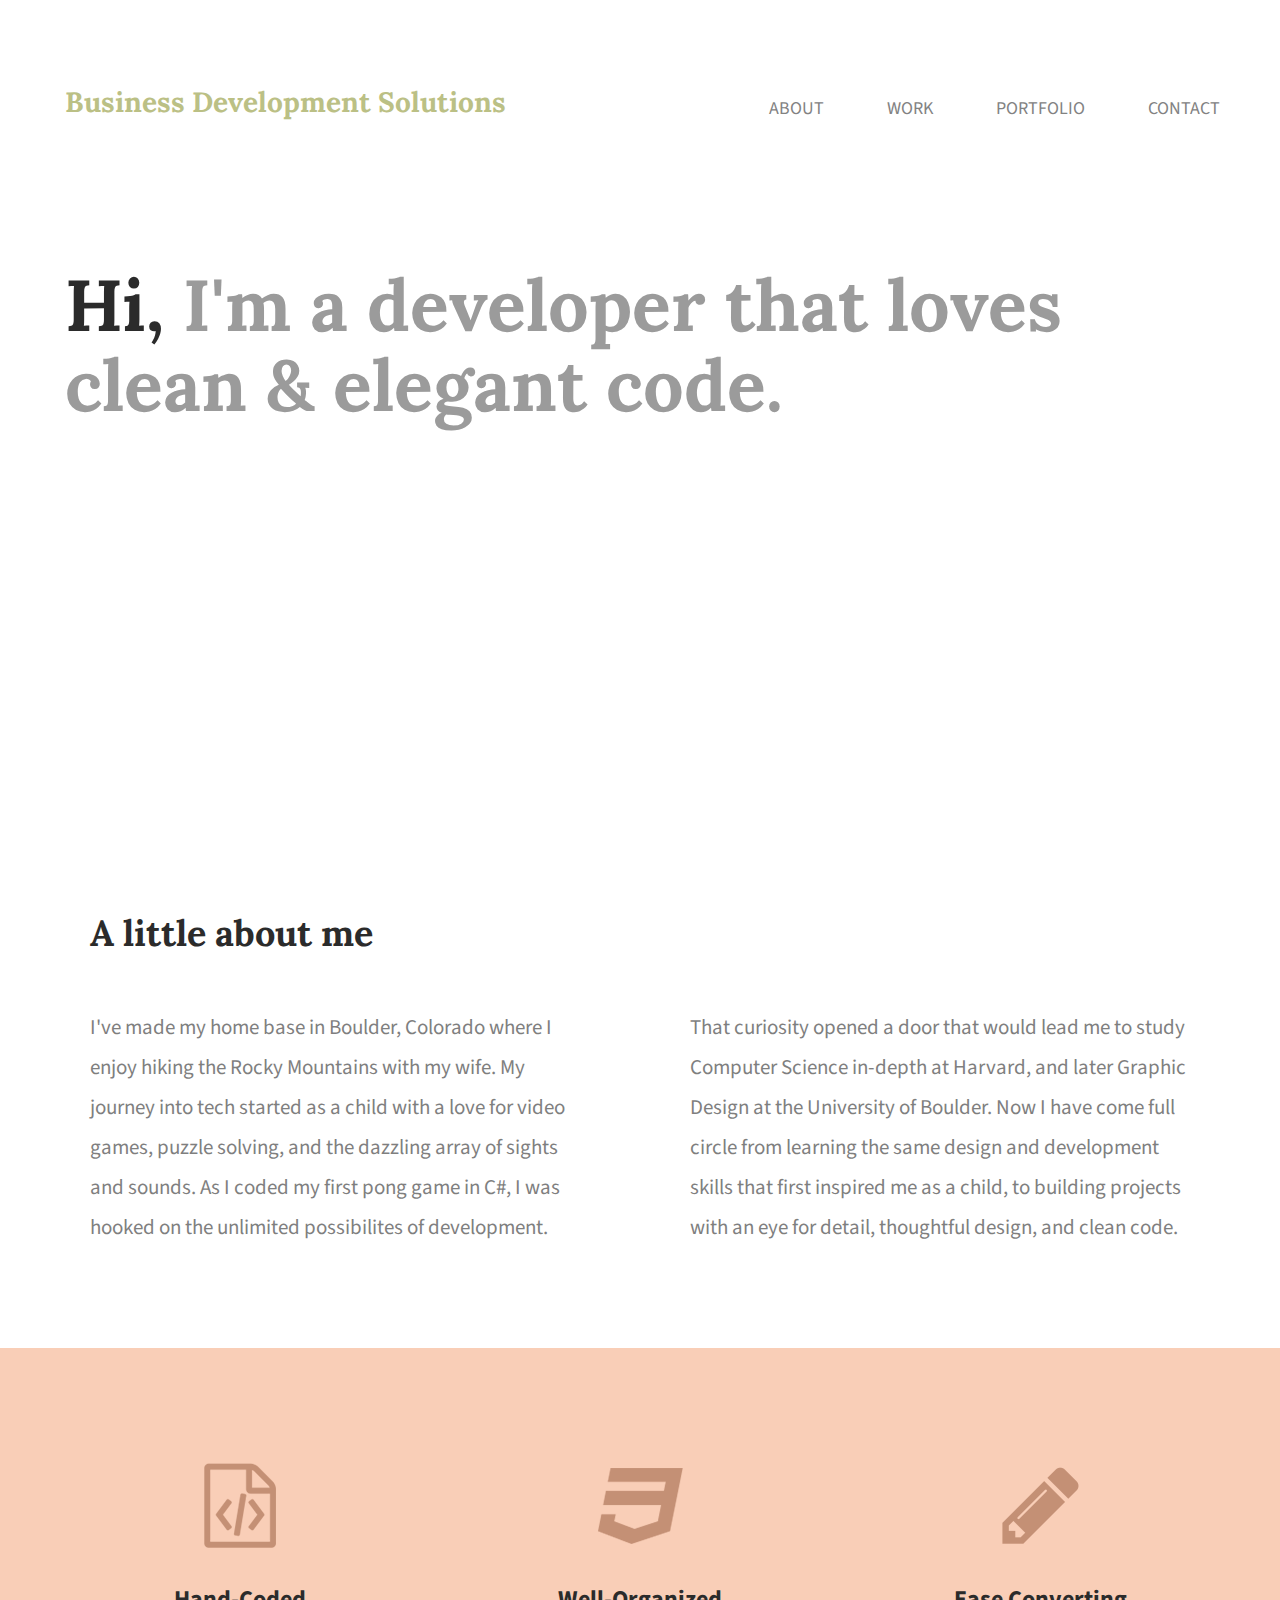
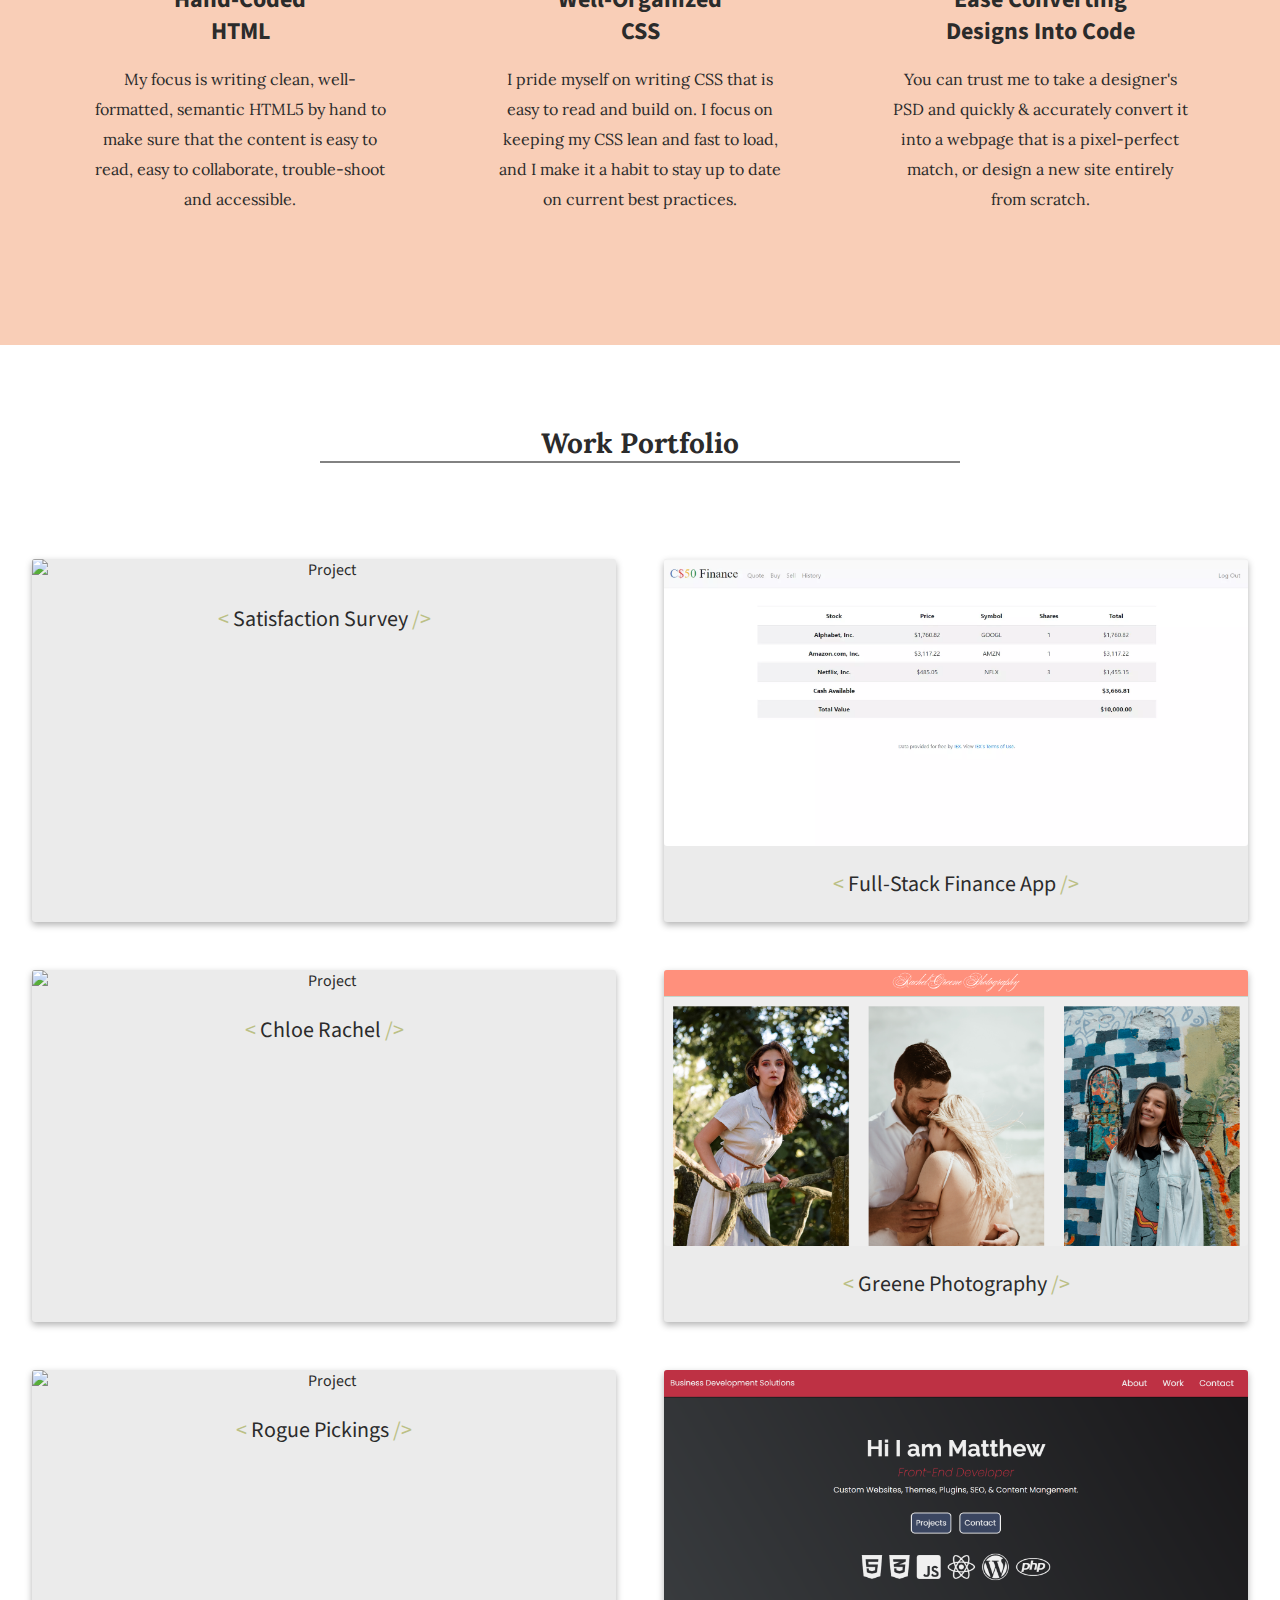
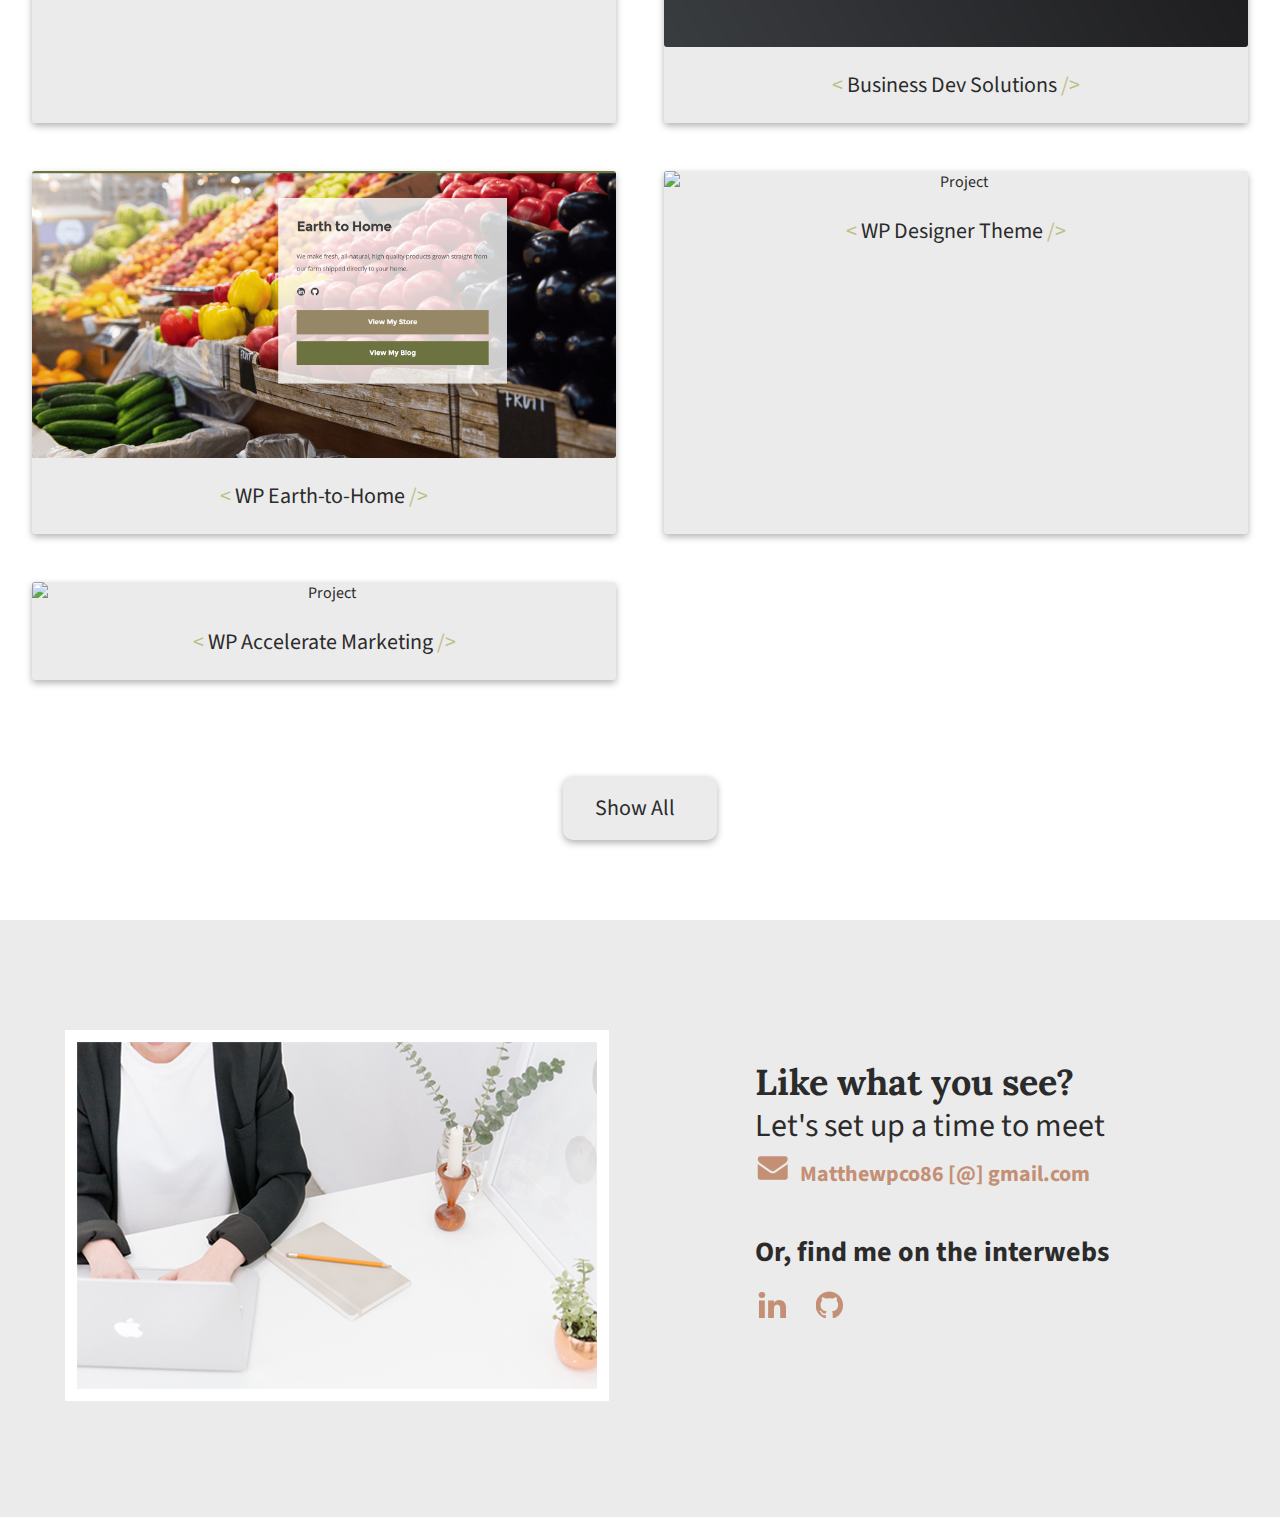
==== commit 81273a11: "Update index.html" ====
--- a/index.html
+++ b/index.html
@@ -9,10 +9,6 @@
             href="https://use.fontawesome.com/releases/v5.8.2/css/all.css"
             integrity="sha384-oS3vJWv+0UjzBfQzYUhtDYW+Pj2yciDJxpsK1OYPAYjqT085Qq/1cq5FLXAZQ7Ay"
             crossorigin="anonymous"
-            />
-            <link
-                rel="stylesheet"
-                href="https://cdnjs.cloudflare.com/ajax/libs/animate.css/4.1.1/animate.min.css"
             />
         <link href="https://fonts.googleapis.com/css2?family=Lora:wght@400;700&display=swap" rel="stylesheet">
         <link href="https://fonts.googleapis.com/css?family=Source+Sans+Pro:400,700" rel="stylesheet" type="text/css">
@@ -28,7 +24,7 @@
                 
                 <div class="half-width">
                     <h1>Business Development Solutions</h1>
-                    <h2><span class="animate__animated animate__fadeIn">Hi,</span> I'm a developer that loves clean &amp; elegant code.</h2>
+                    <h2><span>Hi,</span> I'm a developer that loves clean &amp; elegant code.</h2>
                 </div>
                 <div class="half-width">
                     <nav>
@@ -40,7 +36,7 @@
                                 <a href="#work">Work</a>
                             </li>
                             <li>
-                                <a href="#projects">Projects</a>
+                                <a href="#projects">Portfolio</a>
                             </li>
                             <li>
                                 <a href="#contact">Contact</a>
@@ -94,15 +90,15 @@
 
             <section id="projects" class="projects-section">
 
-                <h2 class="projects-section-header"> Project Portfolio </h2>
+                <h2 class="projects-section-header"> Work Portfolio </h2>
 
                 <div class="projects-grid">
 
                     <a href="https://matthewpco.github.io/CustomerSurvey/" target="_blank" class="project project-tile">
-                        <img class="project-image" src="https://raw.githubusercontent.com/Matthewpco/CustomerSurvey/master/satisfaction-survey-ss5.png" alt="Project"/>
+                        <img class="project-image" src="https://raw.githubusercontent.com/Matthewpco/CustomerSurvey/master/satisfaction-survery-ss.png" alt="Project"/>
                         <p class="project-title" > 
                             <span class="code">&lt;</span>
-                            GMC Satisfaction Survey
+                            Satisfaction Survey
                             <span class="code">&#47;&gt;</span>
                         </p>
                     </a>
@@ -110,7 +106,7 @@
                         <img class="project-image" src="img/CS50indexwebp.webp" alt="Project"/>
                         <p class="project-title" > 
                             <span class="code">&lt;</span>
-                            CS50 Full-Stack Finance
+                            Full-Stack Finance App
                             <span class="code">&#47;&gt;</span>
                         </p>
                     </a>
@@ -118,7 +114,7 @@
                         <img class="project-image" src="https://raw.githubusercontent.com/Matthewpco/FB-Mockup/master/img/fb-mockup-ss5.png" alt="Project"/>
                         <p class="project-title" > 
                             <span class="code">&lt;</span>
-                            Facebook
+                            Chloe Rachel 
                             <span class="code">&#47;&gt;</span>
                         </p>
                     </a>
@@ -173,7 +169,7 @@
                 </div>  
                 <a href="https://github.com/Matthewpco" class="btn btn-show-all" target="_blank"> Show All <i class="fas fa-chevron-right" id="chevron"></i></a>
 
-                
+
             </section>
 
 
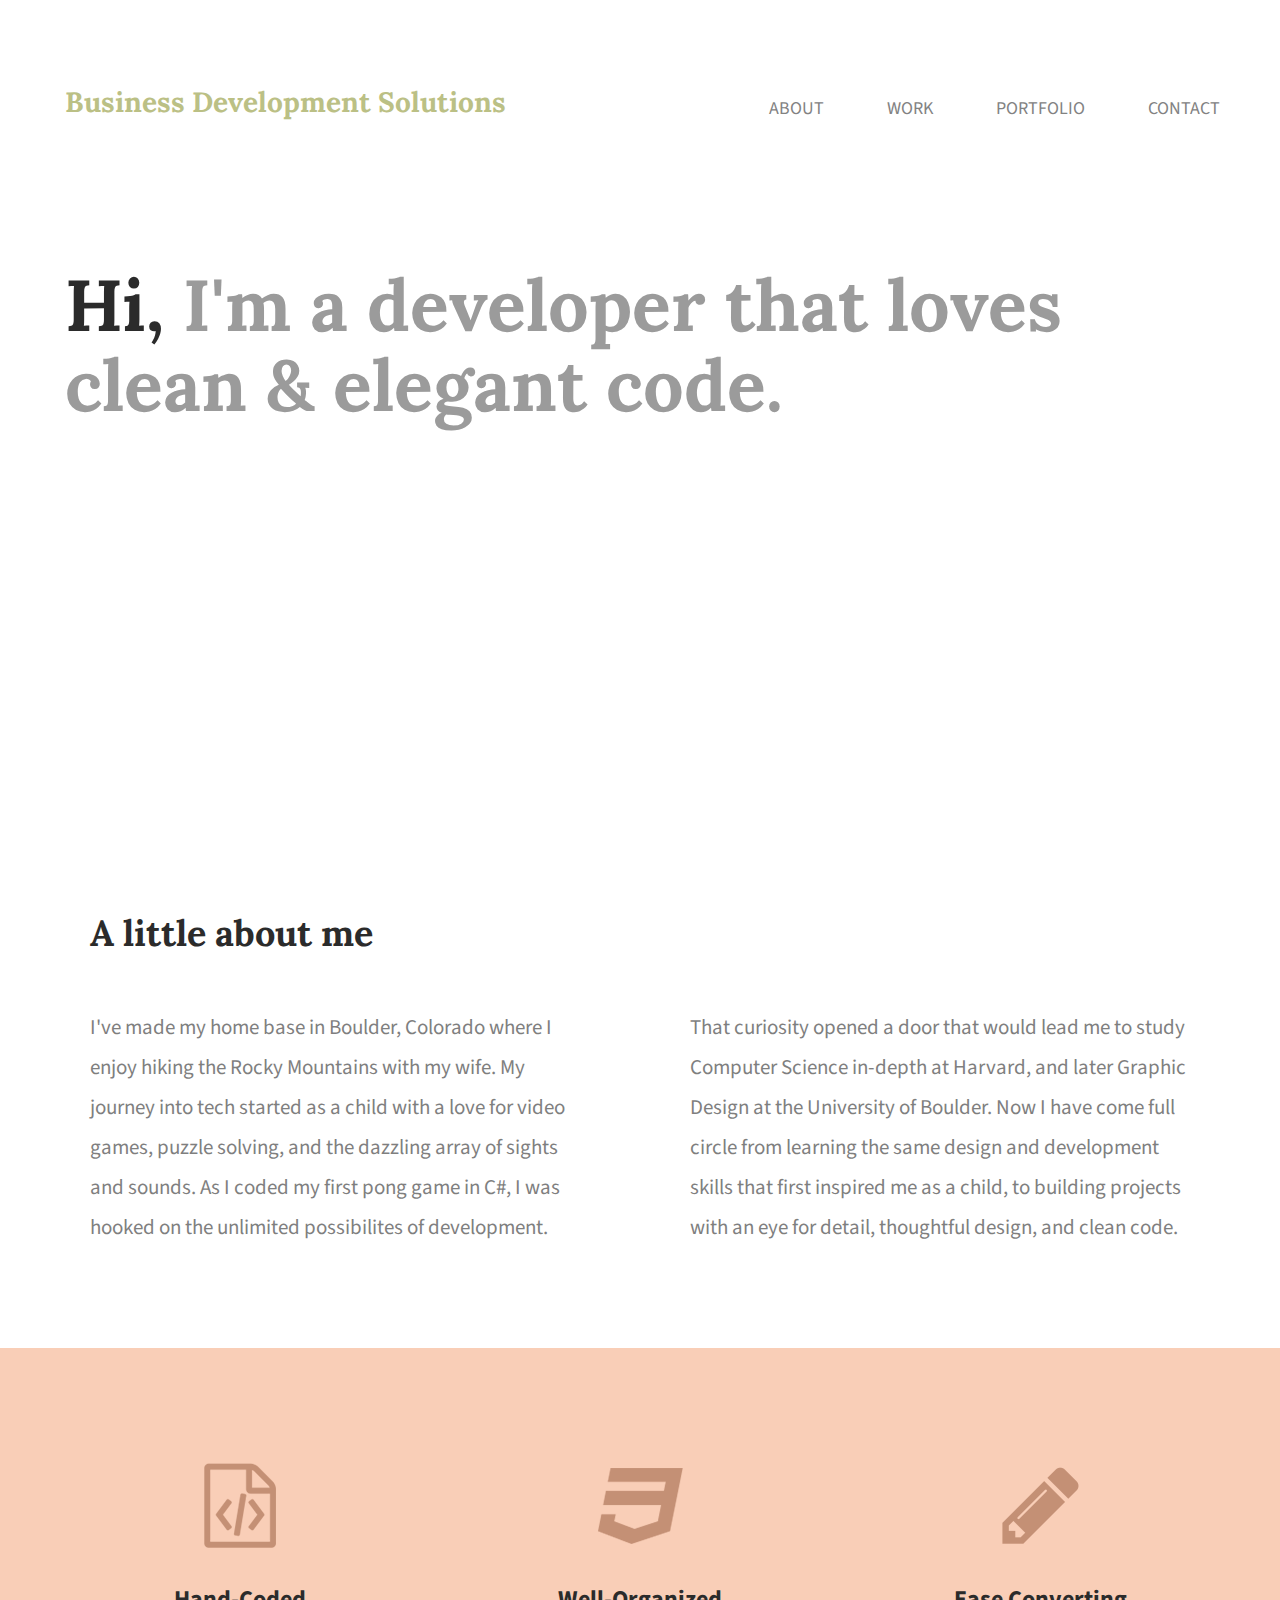
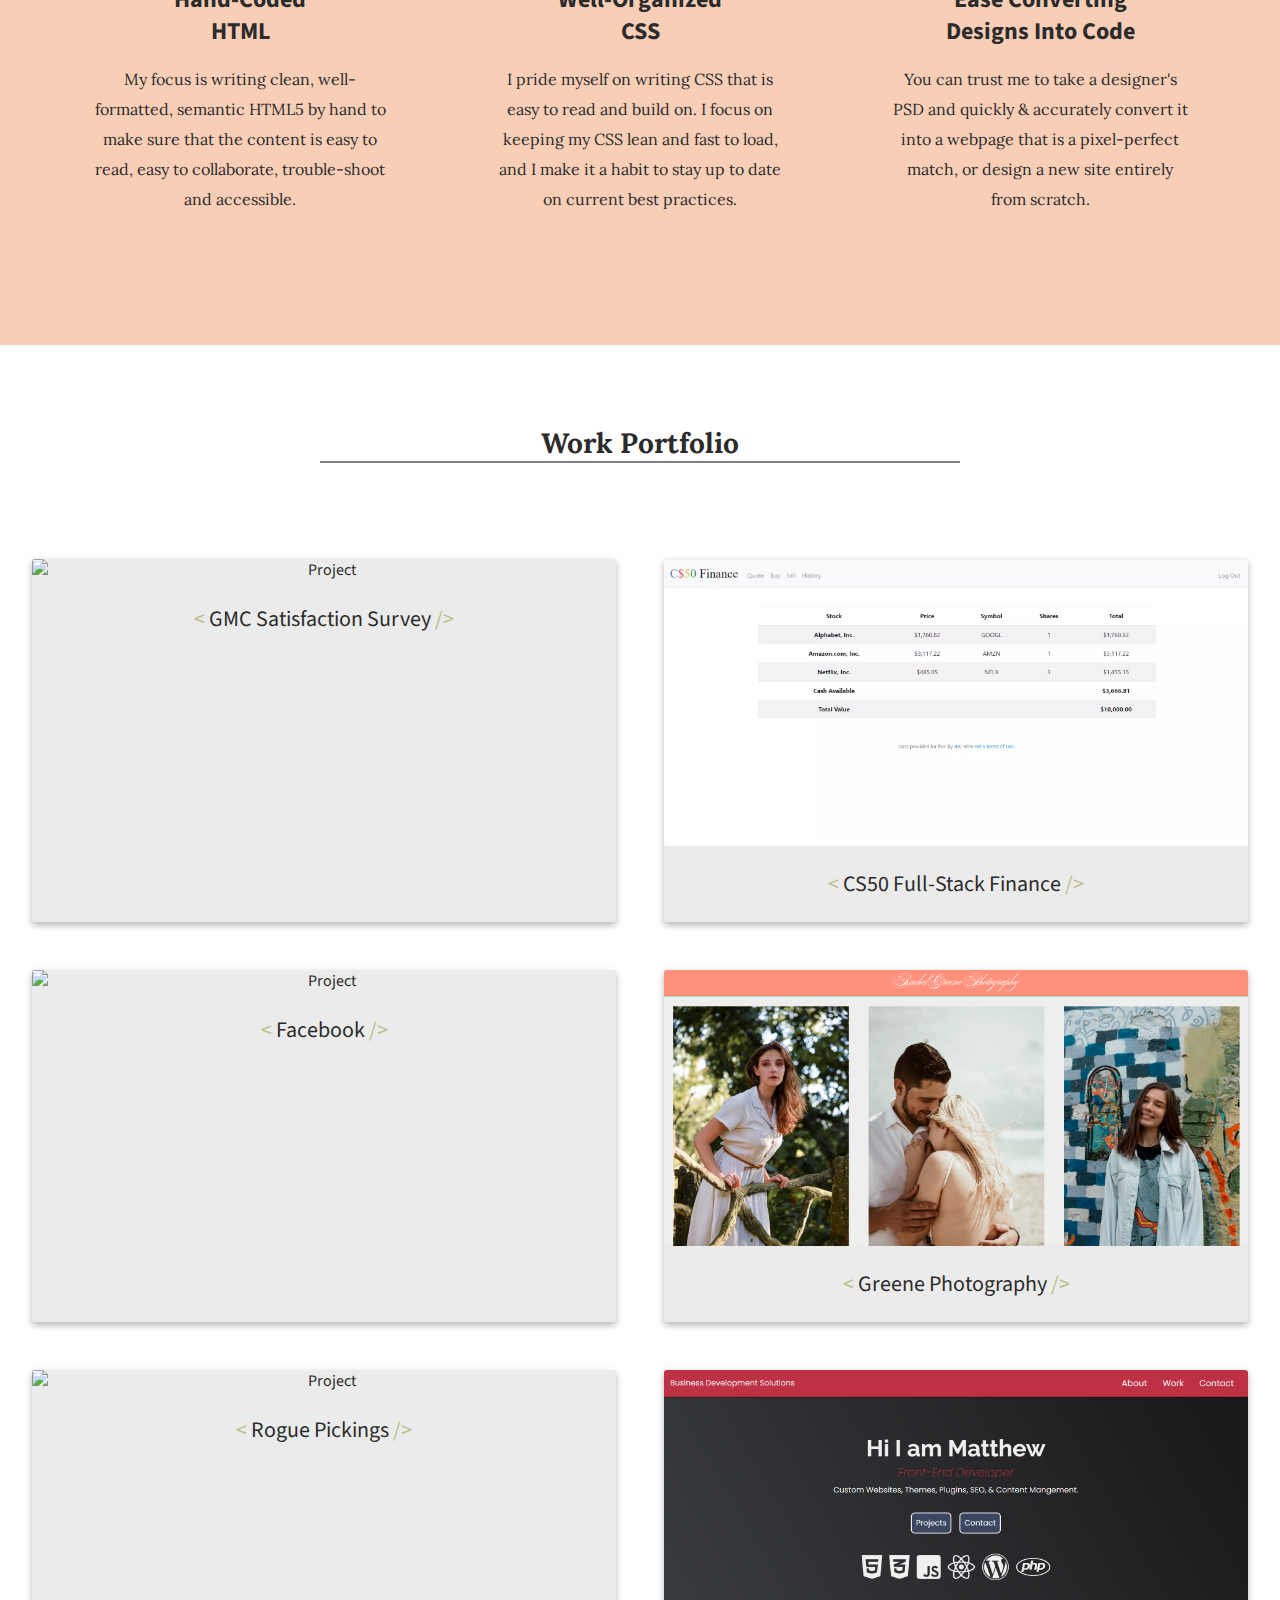
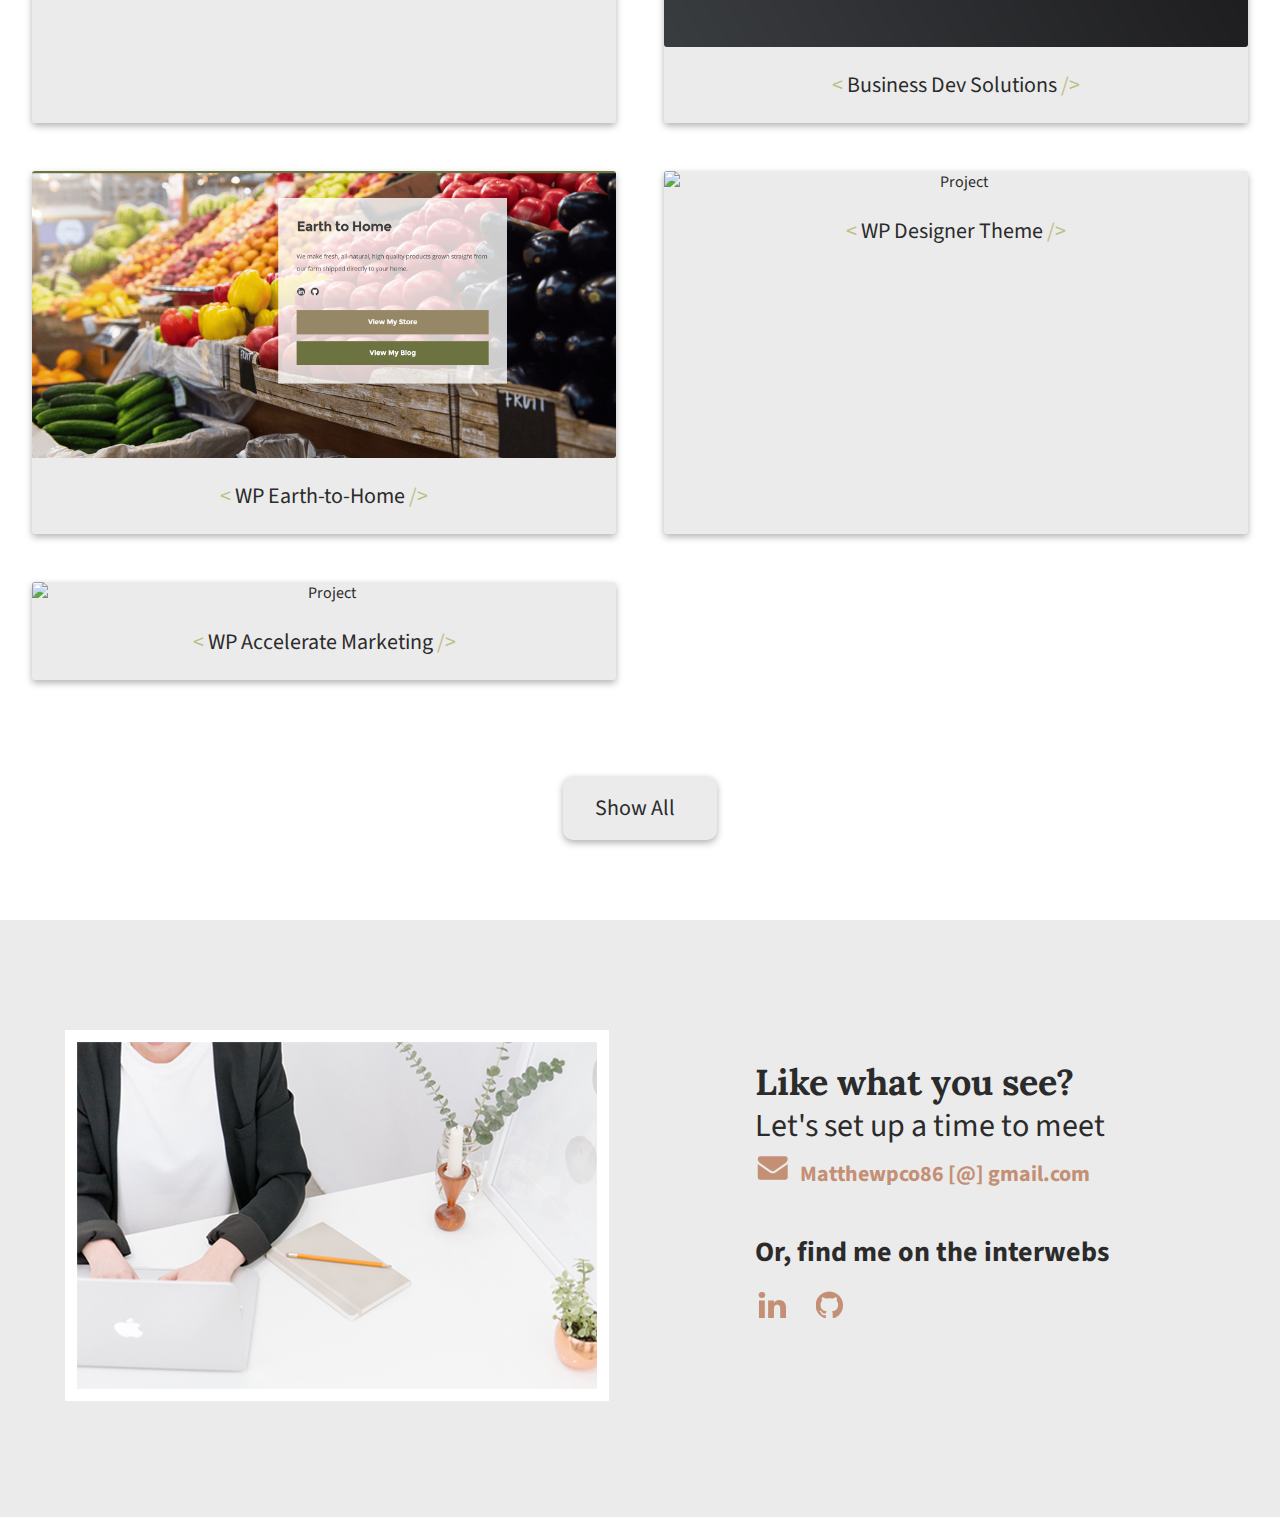
==== commit 37f6e97c: "Merge branch 'main' of https://github.com/Matthewpco/Matthewpco.github.io into main" ====
--- a/index.html
+++ b/index.html
@@ -10,6 +10,10 @@
             integrity="sha384-oS3vJWv+0UjzBfQzYUhtDYW+Pj2yciDJxpsK1OYPAYjqT085Qq/1cq5FLXAZQ7Ay"
             crossorigin="anonymous"
             />
+            <link
+                rel="stylesheet"
+                href="https://cdnjs.cloudflare.com/ajax/libs/animate.css/4.1.1/animate.min.css"
+            />
         <link href="https://fonts.googleapis.com/css2?family=Lora:wght@400;700&display=swap" rel="stylesheet">
         <link href="https://fonts.googleapis.com/css?family=Source+Sans+Pro:400,700" rel="stylesheet" type="text/css">
         <title>Business Dev Solutions | Portfolio</title>
@@ -24,7 +28,7 @@
                 
                 <div class="half-width">
                     <h1>Business Development Solutions</h1>
-                    <h2><span>Hi,</span> I'm a developer that loves clean &amp; elegant code.</h2>
+                    <h2><span class="animate__animated animate__fadeIn">Hi,</span> I'm a developer that loves clean &amp; elegant code.</h2>
                 </div>
                 <div class="half-width">
                     <nav>
@@ -95,10 +99,10 @@
                 <div class="projects-grid">
 
                     <a href="https://matthewpco.github.io/CustomerSurvey/" target="_blank" class="project project-tile">
-                        <img class="project-image" src="https://raw.githubusercontent.com/Matthewpco/CustomerSurvey/master/satisfaction-survery-ss.png" alt="Project"/>
-                        <p class="project-title" > 
-                            <span class="code">&lt;</span>
-                            Satisfaction Survey
+                        <img class="project-image" src="https://raw.githubusercontent.com/Matthewpco/CustomerSurvey/master/satisfaction-survey-ss5.png" alt="Project"/>
+                        <p class="project-title" > 
+                            <span class="code">&lt;</span>
+                            GMC Satisfaction Survey
                             <span class="code">&#47;&gt;</span>
                         </p>
                     </a>
@@ -106,7 +110,7 @@
                         <img class="project-image" src="img/CS50indexwebp.webp" alt="Project"/>
                         <p class="project-title" > 
                             <span class="code">&lt;</span>
-                            Full-Stack Finance App
+                            CS50 Full-Stack Finance
                             <span class="code">&#47;&gt;</span>
                         </p>
                     </a>
@@ -114,7 +118,7 @@
                         <img class="project-image" src="https://raw.githubusercontent.com/Matthewpco/FB-Mockup/master/img/fb-mockup-ss5.png" alt="Project"/>
                         <p class="project-title" > 
                             <span class="code">&lt;</span>
-                            Chloe Rachel 
+                            Facebook
                             <span class="code">&#47;&gt;</span>
                         </p>
                     </a>
@@ -169,7 +173,7 @@
                 </div>  
                 <a href="https://github.com/Matthewpco" class="btn btn-show-all" target="_blank"> Show All <i class="fas fa-chevron-right" id="chevron"></i></a>
 
-
+                
             </section>
 
 
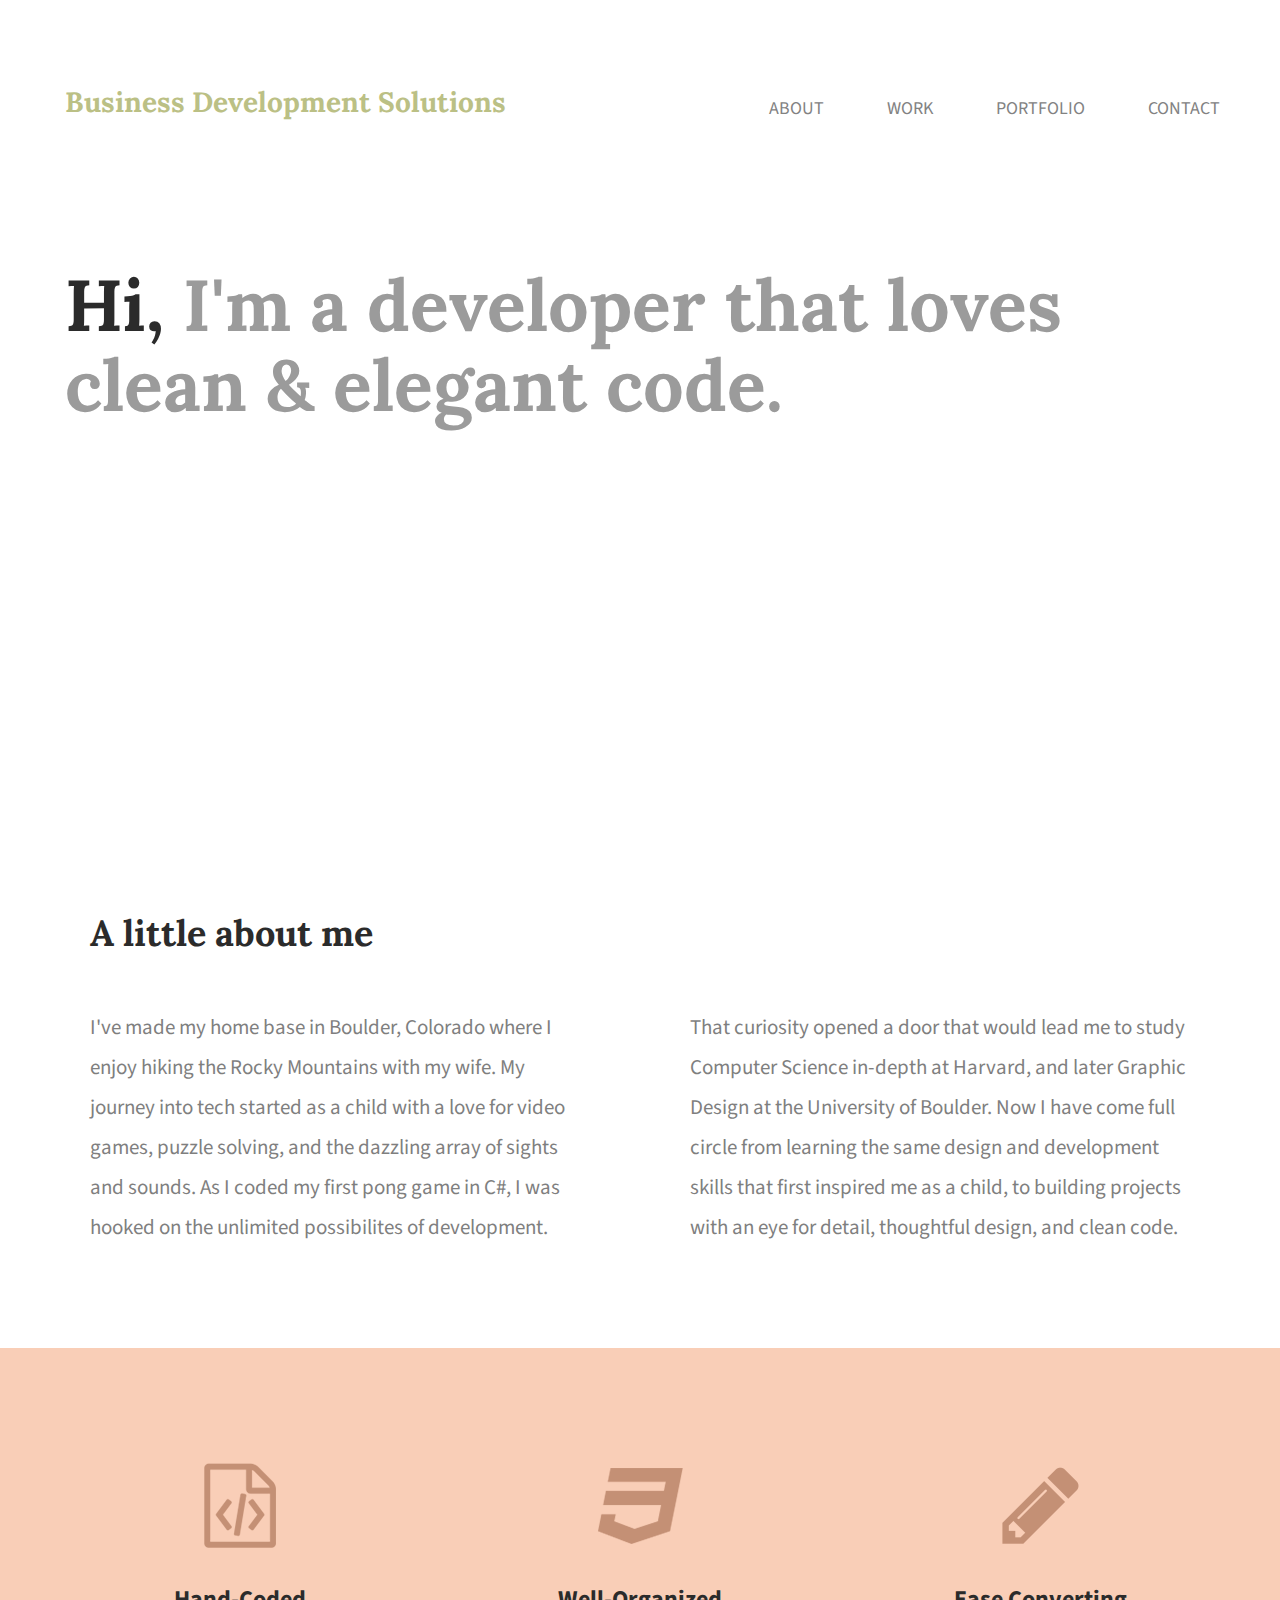
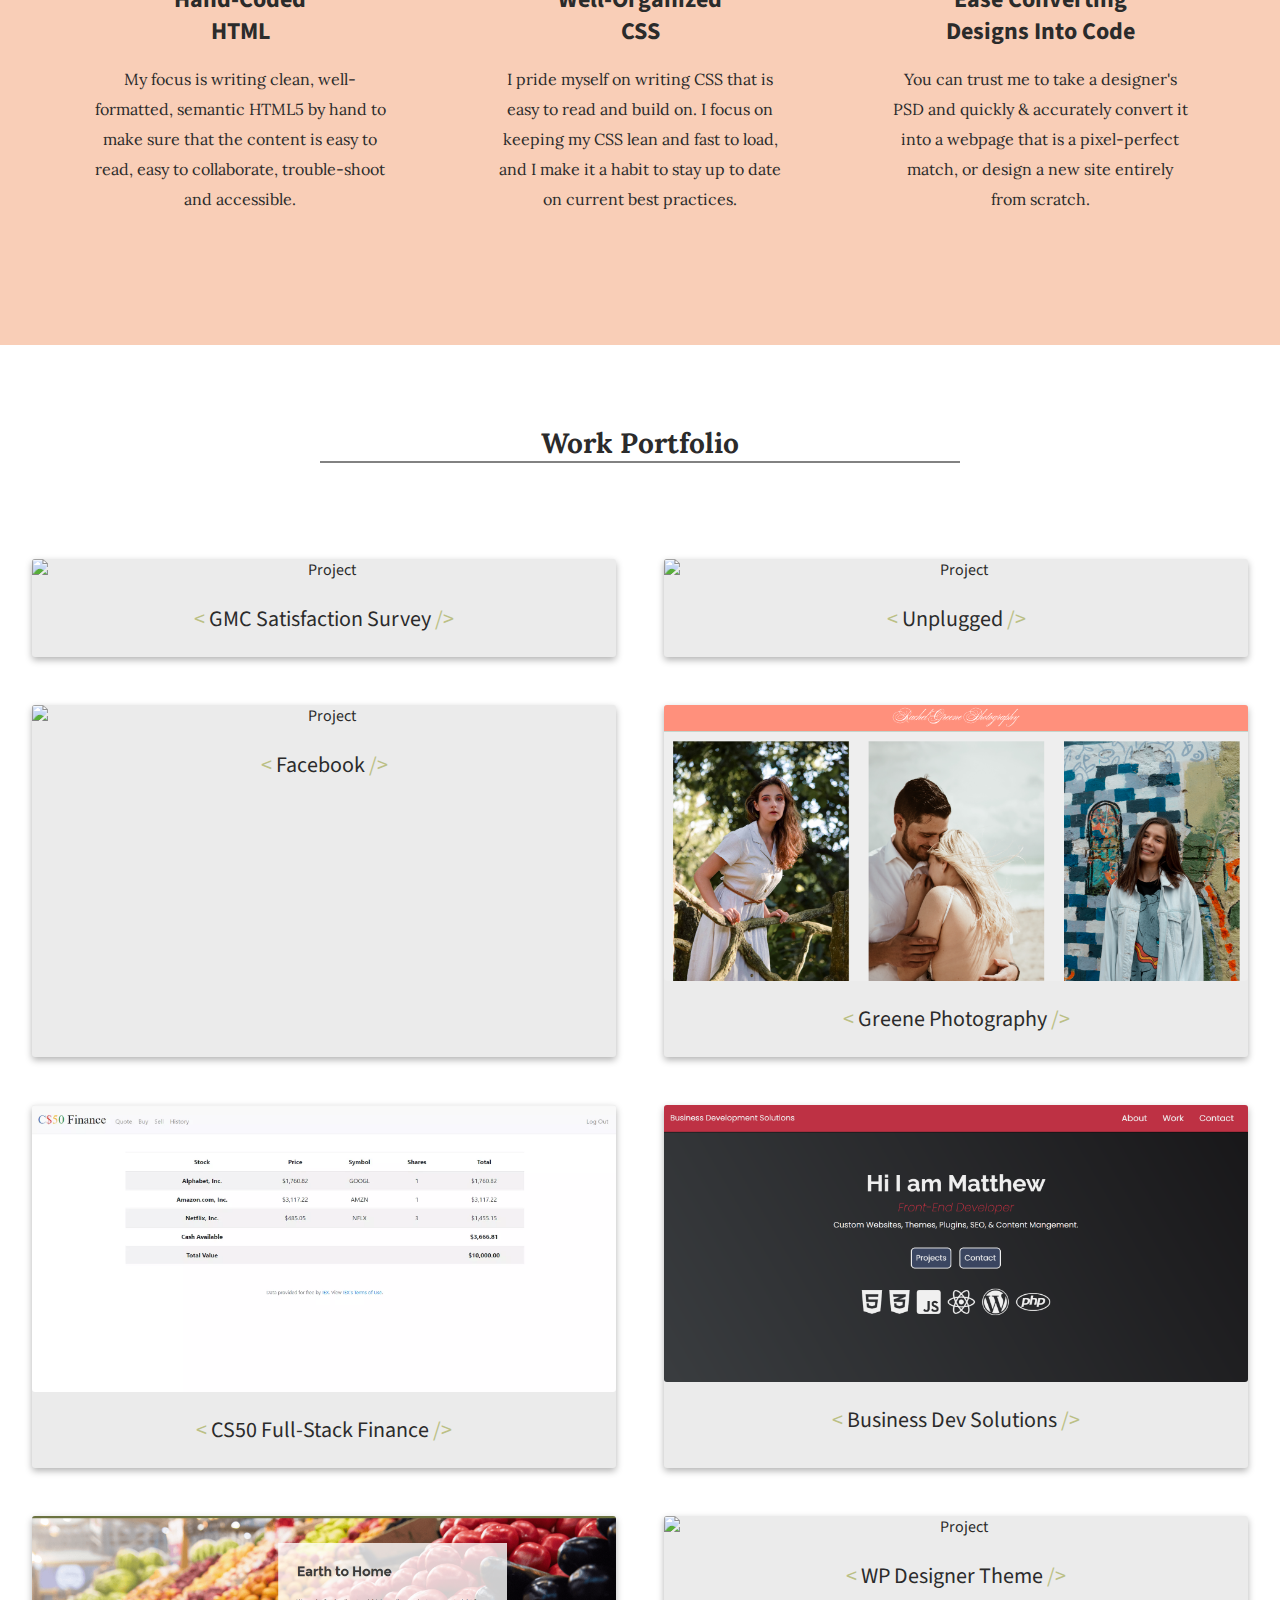
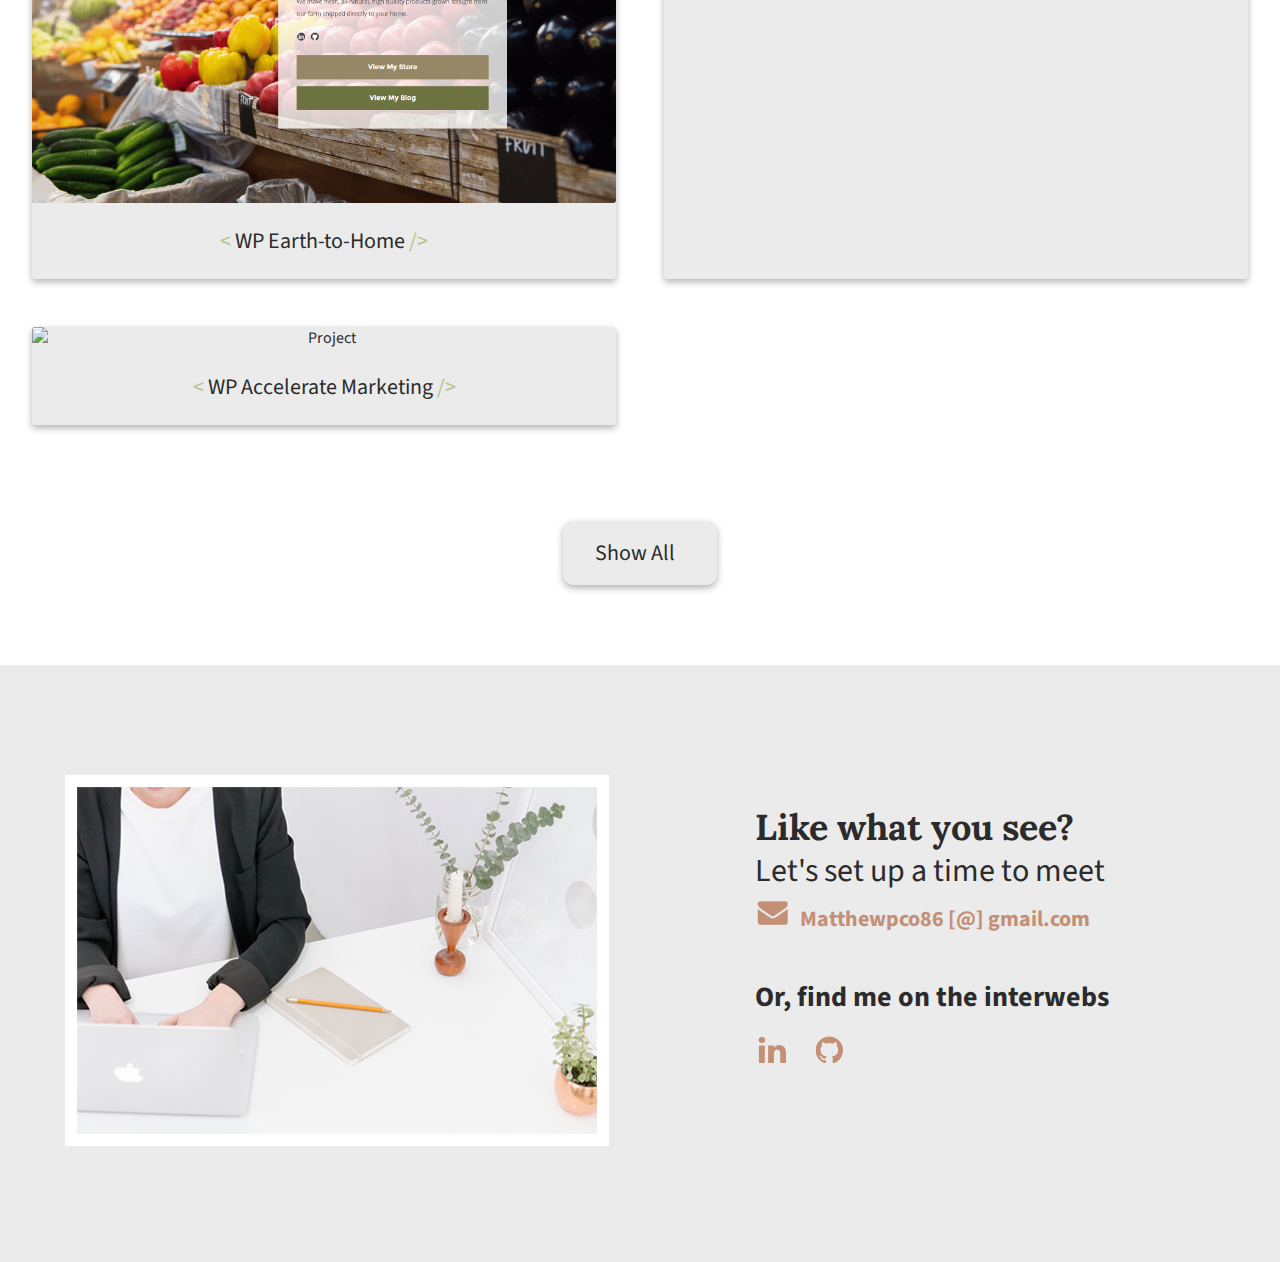
==== commit 017fff92: "Update index.html" ====
--- a/index.html
+++ b/index.html
@@ -106,35 +106,35 @@
                             <span class="code">&#47;&gt;</span>
                         </p>
                     </a>
+                    <a href="https://github.com/Matthewpco/unplugged" target="_blank" class="project project-tile">
+                        <img class="project-image" src="https://raw.githubusercontent.com/Matthewpco/unplugged/master/img/unplugged-ss.2png.png" alt="Project"/>
+                        <p class="project-title" > 
+                            <span class="code">&lt;</span>
+                            Unplugged
+                            <span class="code">&#47;&gt;</span>
+                        </p>
+                    </a>
+                    <a href="https://matthewpco.github.io/FB-Mockup/" target="_blank" class="project project-tile">
+                        <img class="project-image" src="https://raw.githubusercontent.com/Matthewpco/FB-Mockup/master/img/fb-mockup-ss5.png" alt="Project"/>
+                        <p class="project-title" > 
+                            <span class="code">&lt;</span>
+                            Facebook
+                            <span class="code">&#47;&gt;</span>
+                        </p>
+                    </a>
+                    <a href="https://matthewpco.github.io/Greene-Photo-Site/" target="_blank" class="project project-tile">
+                        <img class="project-image" src="img/RGP-Site2.png" alt="Project"/>
+                        <p class="project-title" > 
+                            <span class="code">&lt;</span>
+                            Greene Photography
+                            <span class="code">&#47;&gt;</span>
+                            </p>
+                    </a>
                     <a href="https://github.com/Matthewpco/CS50-Web-Final" target="_blank" class="project project-tile">
                         <img class="project-image" src="img/CS50indexwebp.webp" alt="Project"/>
                         <p class="project-title" > 
                             <span class="code">&lt;</span>
                             CS50 Full-Stack Finance
-                            <span class="code">&#47;&gt;</span>
-                        </p>
-                    </a>
-                    <a href="https://matthewpco.github.io/FB-Mockup/" target="_blank" class="project project-tile">
-                        <img class="project-image" src="https://raw.githubusercontent.com/Matthewpco/FB-Mockup/master/img/fb-mockup-ss5.png" alt="Project"/>
-                        <p class="project-title" > 
-                            <span class="code">&lt;</span>
-                            Facebook
-                            <span class="code">&#47;&gt;</span>
-                        </p>
-                    </a>
-                    <a href="https://matthewpco.github.io/Greene-Photo-Site/" target="_blank" class="project project-tile">
-                        <img class="project-image" src="img/RGP-Site2.png" alt="Project"/>
-                        <p class="project-title" > 
-                            <span class="code">&lt;</span>
-                            Greene Photography
-                            <span class="code">&#47;&gt;</span>
-                            </p>
-                    </a>
-                    <a href="https://matthewpco.github.io/Rogue-Pickings/" target="_blank" class="project project-tile">
-                        <img class="project-image" src="https://github.com/Matthewpco/Rogue-Pickings/blob/master/img/rp-ss2.png?raw=true" alt="Project"/>
-                        <p class="project-title" > 
-                            <span class="code">&lt;</span>
-                            Rogue Pickings
                             <span class="code">&#47;&gt;</span>
                         </p>
                     </a>      
